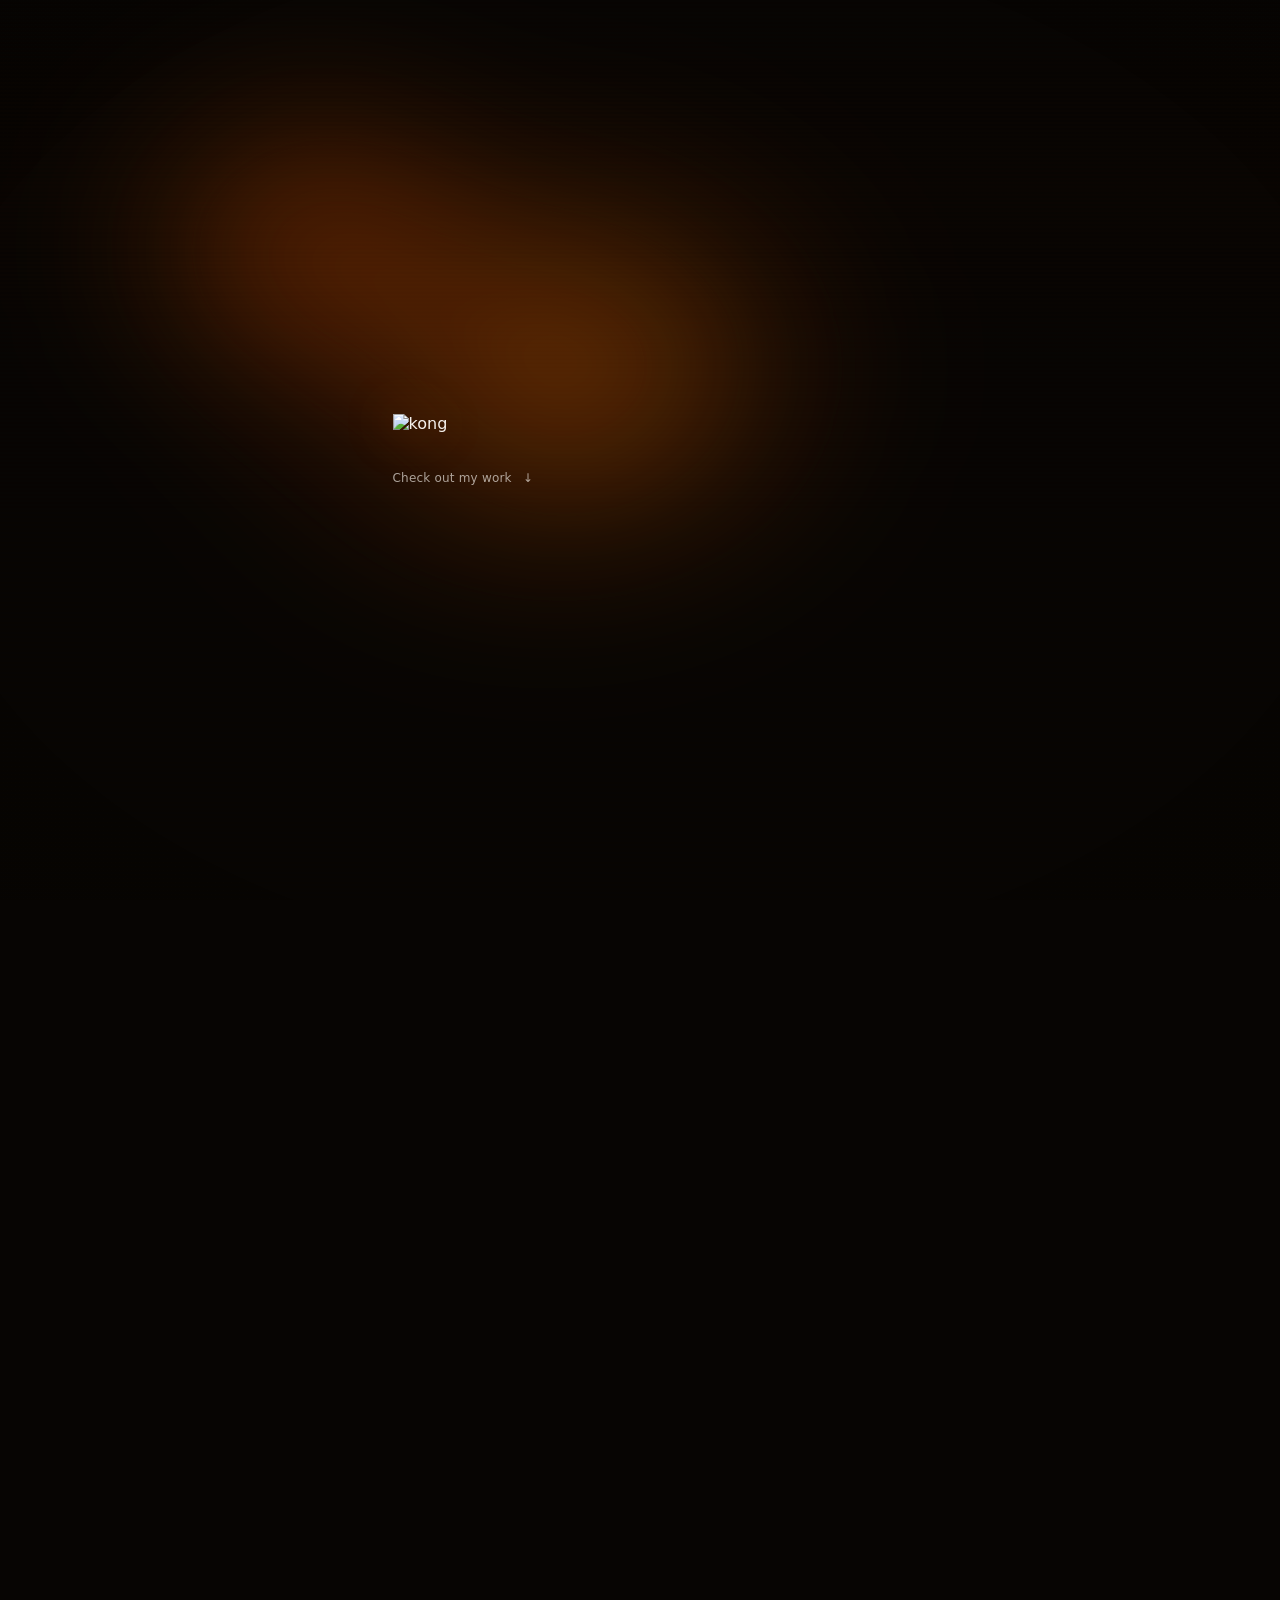
==== index.html @ d1a34872 "Update index.html" ====
<!DOCTYPE html>
<html lang="en">

<head>
    <meta charset="UTF-8">

    <meta
        name="viewport"
        content="width=device-width, initial-scale=1, viewport-fit=cover"
    >

    <meta
        name="theme-color"
        content="#070503"
    >

    <meta
        name="description"
        content="kong — creative work"
    >

    <title>kong</title>

    <link
        rel="icon"
        type="image/png"
        href="https://cdn.discordapp.com/avatars/1429216999585615922/fa9f017aaaa3e55722eac94970084251.png?size=4096"
    >

    <link
        rel="stylesheet"
        href="style.css"
    >
</head>

<body>

    <!-- BACKGROUND -->

    <canvas
        class="background-layer"
        id="backgroundCanvas"
    ></canvas>

    <div
        class="glow-layer"
    ></div>

    <canvas
        class="particles-layer"
        id="particlesCanvas"
    ></canvas>

    <div
        class="vignette-layer"
    ></div>

    <div
        class="scanline-layer"
    ></div>


    <!-- =====================================================
         LANDING PAGE
         ===================================================== -->

    <main
        id="landing"
        class="landing-page"
    >

        <div class="landing-content">

            <div class="logo-float">

                <div class="logo-interactive">

                    <img
                        id="mainLogo"
                        src="https://cdn.discordapp.com/avatars/1429216999585615922/fa9f017aaaa3e55722eac94970084251.png?size=4096"
                        alt="kong"
                        draggable="false"
                    >

                </div>

            </div>


            <button
                class="work-button"
                id="workButton"
                type="button"
            >

                <span>
                    Check out my work
                </span>

                <span class="arrow">
                    ↓
                </span>

            </button>

        </div>

    </main>


    <!-- =====================================================
         WORK PAGE
         ===================================================== -->

    <section
        id="work"
        class="work-page"
        aria-hidden="true"
    >

        <!-- HEADER -->

        <header class="work-header">

            <button
                class="back-button"
                id="backButton"
                type="button"
            >

                <span class="back-arrow">
                    ←
                </span>

                <span>
                    back
                </span>

            </button>


            <div class="work-brand">
                kong
            </div>

        </header>


        <!-- INTRO -->

        <section class="work-intro">

            <div class="intro-small">
                SELECTED WORK
            </div>

            <h1>
                stuff i've made.
            </h1>

            <p>
                Video, sound, photography, graphics,
                and whatever else I feel like making.
            </p>

        </section>


        <!-- CATEGORY NAVIGATION -->

        <nav
            class="category-tabs"
            aria-label="Portfolio categories"
        >

            <button
                class="category-tab active"
                data-category="video"
                type="button"
            >

                <span class="tab-number">
                    01
                </span>

                Video Editing

            </button>


            <button
                class="category-tab"
                data-category="sound-design"
                type="button"
            >

                <span class="tab-number">
                    02
                </span>

                Sound Design

            </button>


            <button
                class="category-tab"
                data-category="photography"
                type="button"
            >

                <span class="tab-number">
                    03
                </span>

                Photography

            </button>


            <button
                class="category-tab"
                data-category="graphic-design"
                type="button"
            >

                <span class="tab-number">
                    04
                </span>

                Graphic Design

            </button>

        </nav>


        <!-- CATEGORY HEADER -->

        <div class="category-heading">

            <div
                class="category-number"
                id="categoryNumber"
            >
                01
            </div>

            <div>

                <div
                    class="category-label"
                    id="categoryLabel"
                >
                    VIDEO EDITING
                </div>

                <h2
                    id="categoryTitle"
                >
                    Video Editing
                </h2>

            </div>

        </div>


        <!-- PROJECTS -->

        <div
            id="projects"
            class="projects"
        >

            <div class="projects-loading">
                loading...
            </div>

        </div>


        <!-- FOOTER -->

        <footer class="work-footer">

            <div>
                kong
            </div>

            <div>
                creative work
            </div>

        </footer>

    </section>


    <!-- SUPABASE -->

    <script
        src="https://cdn.jsdelivr.net/npm/@supabase/supabase-js@2"
    ></script>

    <script
        src="script.js"
    ></script>

</body>

</html>
---- style.css ----
/* =========================================================
   kong
   Orange Edition
   ========================================================= */


/* =========================================================
   VARIABLES
   ========================================================= */

:root {

    --background:
        #070503;

    --background-soft:
        #0c0805;

    --white:
        #f5f1ec;

    --gray:
        #918a84;

    --gray-dark:
        #2d2520;

    --orange:
        #ff6500;

    --orange-bright:
        #ff8a24;

    --orange-light:
        #ffad55;

    --orange-rgb:
        255, 101, 0;

    --font-display:
        "Futura Extra Bold",
        Futura,
        "Century Gothic",
        Arial,
        sans-serif;

    --font-body:
        system-ui,
        -apple-system,
        BlinkMacSystemFont,
        "Segoe UI",
        sans-serif;

}


/* =========================================================
   RESET
   ========================================================= */

* {

    margin:
        0;

    padding:
        0;

    box-sizing:
        border-box;

}


html {

    width:
        100%;

    min-height:
        100%;

    background:
        var(--background);

    scroll-behavior:
        smooth;

}


body {

    width:
        100%;

    min-height:
        100%;

    background:
        var(--background);

    color:
        var(--white);

    font-family:
        var(--font-body);

    overflow-x:
        hidden;

}


/* =========================================================
   BACKGROUND LAYERS
   ========================================================= */

.background-layer,
.glow-layer,
.particles-layer,
.vignette-layer,
.scanline-layer {

    position:
        fixed;

    inset:
        0;

    width:
        100%;

    height:
        100%;

}


.background-layer {

    z-index:
        1;

}


.glow-layer {

    z-index:
        2;

    pointer-events:
        none;

    filter:
        blur(70px)
        saturate(140%);

    opacity:
        0.9;

    background:

        radial-gradient(
            closest-side at 38% 42%,
            rgba(
                255,
                101,
                0,
                0.42
            ),
            transparent 70%
        ),

        radial-gradient(
            closest-side at 64% 58%,
            rgba(
                255,
                138,
                36,
                0.34
            ),
            transparent 70%
        ),

        radial-gradient(
            closest-side at 52% 50%,
            rgba(
                255,
                82,
                0,
                0.22
            ),
            transparent 72%
        );

    background-repeat:
        no-repeat;

    background-size:
        65% 65%,
        70% 70%,
        82% 82%;

    mix-blend-mode:
        screen;

    animation:
        glow-drift
        28s
        ease-in-out
        infinite;

}


.particles-layer {

    z-index:
        3;

    pointer-events:
        none;

}


.vignette-layer {

    z-index:
        4;

    pointer-events:
        none;

    background:

        radial-gradient(
            ellipse 140% 140% at 50% 50%,
            rgba(
                7,
                5,
                3,
                0
            ) 0%,

            rgba(
                7,
                5,
                3,
                0
            ) 40%,

            rgba(
                7,
                5,
                3,
                0.04
            ) 52%,

            rgba(
                7,
                5,
                3,
                0.10
            ) 65%,

            rgba(
                7,
                5,
                3,
                0.22
            ) 78%,

            rgba(
                7,
                5,
                3,
                0.55
            ) 100%
        );

}


.scanline-layer {

    z-index:
        5;

    pointer-events:
        none;

    opacity:
        0.28;

    background-image:

        repeating-linear-gradient(
            to bottom,

            rgba(
                0,
                0,
                0,
                0
            ) 0px,

            rgba(
                0,
                0,
                0,
                0
            ) 2px,

            rgba(
                255,
                101,
                0,
                0.045
            ) 3px,

            rgba(
                0,
                0,
                0,
                0.07
            ) 4px
        );

    background-size:
        100% 4px;

    animation:
        scan-scroll
        16s
        linear
        infinite;

}


.scanline-layer::after {

    content:
        "";

    position:
        absolute;

    left:
        0;

    right:
        0;

    top:
        0;

    height:
        42%;

    background:

        linear-gradient(
            to bottom,
            transparent,
            rgba(
                255,
                101,
                0,
                0.045
            ),
            transparent
        );

    mix-blend-mode:
        screen;

    animation:
        crt-band
        11s
        linear
        infinite;

}


/* =========================================================
   BACKGROUND ANIMATIONS
   ========================================================= */

@keyframes glow-drift {

    0%,
    100% {

        background-position:
            28% 38%,
            70% 60%,
            50% 50%;

        transform:
            scale(1);

    }

    33% {

        background-position:
            42% 30%,
            56% 70%,
            60% 44%;

        transform:
            scale(1.06);

    }

    66% {

        background-position:
            34% 50%,
            64% 48%,
            44% 58%;

        transform:
            scale(1.03);

    }

}


@keyframes scan-scroll {

    from {

        background-position:
            0 0;

    }

    to {

        background-position:
            0 200px;

    }

}


@keyframes crt-band {

    from {

        transform:
            translateY(-100%);

    }

    to {

        transform:
            translateY(340%);

    }

}


/* =========================================================
   LANDING
   ========================================================= */

.landing-page {

    position:
        relative;

    z-index:
        10;

    width:
        100%;

    height:
        100vh;

    min-height:
        600px;

    display:
        grid;

    place-items:
        center;

    padding:
        24px;

    perspective:
        1100px;

    transition:
        opacity
        0.8s
        ease,

        transform
        0.8s
        cubic-bezier(
            .22,
            1,
            .36,
            1
        );

}


.landing-page.leaving {

    opacity:
        0;

    transform:
        scale(1.04);

    pointer-events:
        none;

}


/* =========================================================
   LOGO
   ========================================================= */

.logo-wrapper {

    display:
        flex;

    flex-direction:
        column;

    align-items:
        center;

    justify-content:
        center;

}


.logo-float {

    animation:
        logo-bob
        6.5s
        ease-in-out
        infinite,

        logo-drift
        9s
        ease-in-out
        infinite;

}


.logo-interactive {

    position:
        relative;

    cursor:
        pointer;

    transition:
        transform
        0.55s
        cubic-bezier(
            .22,
            1,
            .36,
            1
        );

}


#mainLogo {

    display:
        block;

    width:
        min(
            55vw,
            55vh
        );

    max-width:
        700px;

    height:
        auto;

    user-select:
        none;

    -webkit-user-drag:
        none;

    filter:
        drop-shadow(
            0 0 25px
            rgba(
                255,
                101,
                0,
                0.30
            )
        );

    animation:
        logo-glow
        4.5s
        ease-in-out
        infinite;

}


/* =========================================================
   LOGO HOVER
   ========================================================= */

.logo-interactive:hover {

    transform:
        scale(1.07);

}


.logo-interactive:hover #mainLogo {

    animation:
        none;

    filter:
        drop-shadow(
            0 0 45px
            rgba(
                255,
                101,
                0,
                0.65
            )
        );

}


/* =========================================================
   LOGO ANIMATIONS
   ========================================================= */

@keyframes logo-bob {

    0%,
    100% {

        transform:
            translateY(0);

    }

    50% {

        transform:
            translateY(
                -1.6vmin
            );

    }

}


@keyframes logo-drift {

    0%,
    100% {

        transform:
            translateX(0);

    }

    50% {

        transform:
            translateX(
                1.1vmin
            );

    }

}


@keyframes logo-glow {

    0%,
    100% {

        filter:
            drop-shadow(
                0 0 22px
                rgba(
                    255,
                    101,
                    0,
                    0.24
                )
            );

    }

    50% {

        filter:
            drop-shadow(
                0 0 42px
                rgba(
                    255,
                    101,
                    0,
                    0.52
                )
            );

    }

}


/* =========================================================
   WORK BUTTON
   ========================================================= */

.work-button {

    margin-top:
        38px;

    padding:
        0;

    border:
        0;

    background:
        transparent;

    color:
        var(--white);

    font-family:
        var(--font-body);

    font-size:
        12px;

    font-weight:
        500;

    letter-spacing:
        0.2px;

    cursor:
        pointer;

    opacity:
        0.65;

    transition:
        opacity
        0.25s
        ease,

        transform
        0.25s
        ease;

}


.work-button:hover {

    opacity:
        1;

    transform:
        translateY(
            2px
        );

}


.work-button .arrow {

    display:
        inline-block;

    margin-left:
        7px;

    transition:
        transform
        0.25s
        ease;

}


.work-button:hover .arrow {

    transform:
        translateY(
            3px
        );

}


/* =========================================================
   WORK PAGE
   ========================================================= */

.work-page {

    position:
        relative;

    z-index:
        20;

    width:
        100%;

    min-height:
        100vh;

    padding:
        35px 45px 60px;

    opacity:
        0;

    transform:
        translateY(
            35px
        );

    pointer-events:
        none;

    transition:
        opacity
        0.8s
        ease,

        transform
        0.8s
        cubic-bezier(
            .22,
            1,
            .36,
            1
        );

}


.work-page.visible {

    opacity:
        1;

    transform:
        translateY(0);

    pointer-events:
        auto;

}


/* =========================================================
   HEADER
   ========================================================= */

.work-header {

    display:
        flex;

    justify-content:
        space-between;

    align-items:
        center;

    margin-bottom:
        90px;

}


.work-brand {

    font-family:
        var(--font-display);

    font-size:
        23px;

    letter-spacing:
        -1px;

}


.back-button {

    border:
        0;

    background:
        transparent;

    color:
        var(--gray);

    font-family:
        var(--font-body);

    font-size:
        11px;

    cursor:
        pointer;

    transition:
        color
        0.2s
        ease;

}


.back-button span:first-child {

    margin-right:
        7px;

}


.back-button:hover {

    color:
        var(--white);

}


/* =========================================================
   CATEGORY TABS
   ========================================================= */

.category-tabs {

    display:
        flex;

    justify-content:
        center;

    align-items:
        center;

    flex-wrap:
        wrap;

    gap:
        9px;

    margin-bottom:
        85px;

}


.category-tab {

    padding:
        9px 16px;

    border:
        1px solid
        rgba(
            255,
            255,
            255,
            0.12
        );

    border-radius:
        999px;

    background:
        rgba(
            255,
            255,
            255,
            0.015
        );

    color:
        var(--gray);

    font-family:
        var(--font-body);

    font-size:
        11px;

    cursor:
        pointer;

    transition:
        color
        0.25s ease,

        border-color
        0.25s ease,

        background
        0.25s ease,

        transform
        0.25s ease;

}


.category-tab:hover {

    color:
        var(--white);

    border-color:
        rgba(
            255,
            255,
            255,
            0.3
        );

    transform:
        translateY(
            -2px
        );

}


.category-tab.active {

    color:
        var(--white);

    border-color:
        rgba(
            255,
            101,
            0,
            0.8
        );

    background:
        rgba(
            255,
            101,
            0,
            0.12
        );

    box-shadow:
        0 0 30px
        rgba(
            255,
            101,
            0,
            0.08
        );

}


/* =========================================================
   CATEGORY HEADING
   ========================================================= */

.category-heading {

    width:
        min(
            1200px,
            100%
        );

    margin:
        0 auto 55px;

    display:
        flex;

    align-items:
        flex-end;

    gap:
        20px;

}


.category-number {

    color:
        var(--orange-bright);

    font-family:
        var(--font-display);

    font-size:
        13px;

    line-height:
        1;

    padding-bottom:
        8px;

}


.category-heading h1 {

    margin:
        0;

    font-family:
        var(--font-display);

    font-size:
        clamp(
            48px,
            8vw,
            105px
        );

    line-height:
        0.8;

    letter-spacing:
        -5px;

    font-weight:
        800;

}


/* =========================================================
   PROJECTS
   ========================================================= */

.projects {

    width:
        min(
            1200px,
            100%
        );

    margin:
        0 auto;

    display:
        flex;

    flex-direction:
        column;

    gap:
        70px;

}


.project {

    position:
        relative;

    display:
        grid;

    grid-template-columns:
        minmax(
            0,
            1fr
        )
        240px;

    gap:
        30px;

    padding-bottom:
        70px;

    border-bottom:
        1px solid
        rgba(
            255,
            255,
            255,
            0.08
        );

    opacity:
        0;

    transform:
        translateY(
            25px
        );

    animation:
        project-in
        0.7s
        cubic-bezier(
            .22,
            1,
            .36,
            1
        )
        forwards;

}


@keyframes project-in {

    to {

        opacity:
            1;

        transform:
            translateY(0);

    }

}


/* =========================================================
   MEDIA
   ========================================================= */

.project-media {

    position:
        relative;

    width:
        100%;

    aspect-ratio:
        16 / 9;

    overflow:
        hidden;

    background:
        rgba(
            255,
            255,
            255,
            0.025
        );

    border:
        1px solid
        rgba(
            255,
            255,
            255,
            0.08
        );

    box-shadow:
        0 0 0
        rgba(
            255,
            101,
            0,
            0
        );

    transition:
        box-shadow
        0.5s
        ease,

        border-color
        0.5s
        ease;

}


.project:hover .project-media {

    border-color:
        rgba(
            255,
            101,
            0,
            0.35
        );

    box-shadow:
        0 0 45px
        rgba(
            255,
            101,
            0,
            0.12
        );

}


.project-media img,
.project-media video {

    width:
        100%;

    height:
        100%;

    display:
        block;

    object-fit:
        cover;

    transition:
        transform
        0.7s
        cubic-bezier(
            .22,
            1,
            .36,
            1
        );

}


.project:hover
.project-media img {

    transform:
        scale(1.035);

}


/* =========================================================
   PLACEHOLDER
   ========================================================= */

.project-placeholder {

    width:
        100%;

    height:
        100%;

    min-height:
        300px;

    display:
        grid;

    place-items:
        center;

    color:
        var(--orange-bright);

    font-family:
        var(--font-display);

    font-size:
        55px;

    opacity:
        0.2;

}


/* =========================================================
   DETAILS
   ========================================================= */

.project-details {

    display:
        flex;

    flex-direction:
        column;

    justify-content:
        flex-start;

    padding-top:
        3px;

}


.project-title {

    font-family:
        var(--font-display);

    font-size:
        30px;

    line-height:
        0.9;

    letter-spacing:
        -1.5px;

    margin-bottom:
        18px;

}


.project-description {

    color:
        var(--gray);

    font-size:
        12px;

    line-height:
        1.7;

    margin-bottom:
        25px;

}


.project-type {

    color:
        var(--orange-bright);

    font-size:
        9px;

    text-transform:
        uppercase;

    letter-spacing:
        1.5px;

    margin-bottom:
        12px;

}


.project-link {

    align-self:
        flex-start;

    color:
        var(--white);

    text-decoration:
        none;

    font-size:
        10px;

    opacity:
        0.65;

    transition:
        opacity
        0.2s
        ease;

}


.project-link:hover {

    opacity:
        1;

}


/* =========================================================
   AUDIO
   ========================================================= */

.audio-project {

    display:
        flex;

    flex-direction:
        column;

    justify-content:
        center;

    height:
        100%;

    min-height:
        260px;

    padding:
        40px;

    background:

        radial-gradient(
            circle at 50% 50%,
            rgba(
                255,
                101,
                0,
                0.13
            ),
            transparent 65%
        );

}


.audio-project audio {

    width:
        100%;

}


/* =========================================================
   EMPTY / LOADING
   ========================================================= */

.projects-loading,
.projects-empty {

    min-height:
        350px;

    display:
        grid;

    place-items:
        center;

    color:
        var(--gray);

    font-size:
        11px;

}


.projects-error {

    padding:
        35px;

    border:
        1px solid
        rgba(
            255,
            255,
            255,
            0.08
        );

    color:
        var(--gray);

    font-size:
        12px;

}


.projects-error strong {

    display:
        block;

    margin-bottom:
        8px;

    color:
        var(--orange-bright);

}


/* =========================================================
   FOOTER
   ========================================================= */

.work-footer {

    width:
        min(
            1200px,
            100%
        );

    margin:
        100px auto 0;

    padding-top:
        25px;

    border-top:
        1px solid
        rgba(
            255,
            255,
            255,
            0.08
        );

    display:
        flex;

    justify-content:
        space-between;

    color:
        var(--gray);

    font-size:
        9px;

}


.work-footer span:first-child {

    color:
        var(--white);

    font-family:
        var(--font-display);

}


/* =========================================================
   MOBILE
   ========================================================= */

@media (
    max-width: 800px
) {

    .landing-page {

        min-height:
            100svh;

    }


    #mainLogo {

        width:
            min(
                78vw,
                78vh
            );

    }


    .work-button {

        margin-top:
            28px;

    }


    .work-page {

        padding:
            25px 20px 45px;

    }


    .work-header {

        margin-bottom:
            60px;

    }


    .category-tabs {

        justify-content:
            flex-start;

        margin-bottom:
            65px;

    }


    .category-tab {

        font-size:
            10px;

        padding:
            8px 12px;

    }


    .category-heading {

        gap:
            12px;

        margin-bottom:
            40px;

    }


    .category-heading h1 {

        font-size:
            clamp(
                40px,
                12vw,
                70px
            );

        letter-spacing:
            -3px;

    }


    .project {

        display:
            flex;

        flex-direction:
            column;

        gap:
            22px;

        padding-bottom:
            45px;

    }


    .project-details {

        padding:
            0;

    }


    .project-title {

        font-size:
            25px;

    }


    .project-media {

        aspect-ratio:
            16 / 10;

    }


    .work-footer {

        margin-top:
            70px;

    }

}


/* =========================================================
   REDUCED MOTION
   ========================================================= */

@media (
    prefers-reduced-motion: reduce
) {

    *,
    *::before,
    *::after {

        animation:
            none !important;

        transition:
            none !important;

    }

}
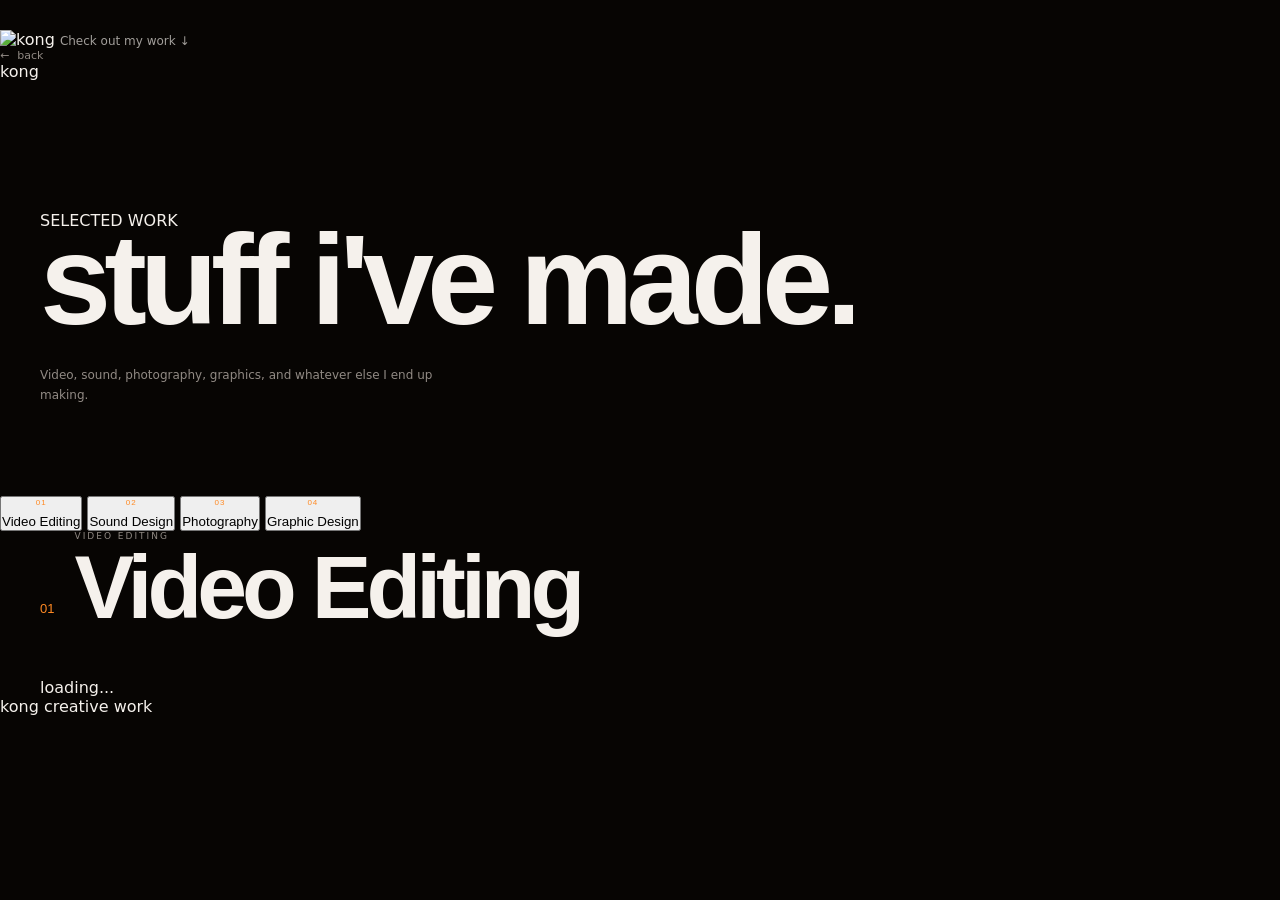
==== commit 06957e3e: "Update index.html" ====
--- a/index.html
+++ b/index.html
@@ -6,17 +6,17 @@
 
     <meta
         name="viewport"
-        content="width=device-width, initial-scale=1, viewport-fit=cover"
+        content="width=device-width, initial-scale=1.0"
     >
 
     <meta
         name="theme-color"
-        content="#070503"
+        content="#080604"
     >
 
     <meta
         name="description"
-        content="kong — creative work"
+        content="kong — creative portfolio"
     >
 
     <title>kong</title>
@@ -33,63 +33,43 @@
     >
 </head>
 
+
 <body>
 
-    <!-- BACKGROUND -->
-
-    <canvas
-        class="background-layer"
-        id="backgroundCanvas"
-    ></canvas>
-
-    <div
-        class="glow-layer"
-    ></div>
-
-    <canvas
-        class="particles-layer"
-        id="particlesCanvas"
-    ></canvas>
-
-    <div
-        class="vignette-layer"
-    ></div>
-
-    <div
-        class="scanline-layer"
-    ></div>
-
-
-    <!-- =====================================================
-         LANDING PAGE
-         ===================================================== -->
+    <!-- =========================================
+         BACKGROUND
+         ========================================= -->
+
+    <div class="background">
+
+        <div class="background-glow"></div>
+
+        <div class="background-noise"></div>
+
+    </div>
+
+
+    <!-- =========================================
+         HOME
+         ========================================= -->
 
     <main
-        id="landing"
-        class="landing-page"
-    >
-
-        <div class="landing-content">
-
-            <div class="logo-float">
-
-                <div class="logo-interactive">
-
-                    <img
-                        id="mainLogo"
-                        src="https://cdn.discordapp.com/avatars/1429216999585615922/fa9f017aaaa3e55722eac94970084251.png?size=4096"
-                        alt="kong"
-                        draggable="false"
-                    >
-
-                </div>
-
-            </div>
-
-
-            <button
+        id="home"
+        class="home"
+    >
+
+        <div class="home-content">
+
+            <img
+                class="logo"
+                src="https://cdn.discordapp.com/avatars/1429216999585615922/fa9f017aaaa3e55722eac94970084251.png?size=4096"
+                alt="kong"
+                draggable="false"
+            >
+
+            <button
+                id="workButton"
                 class="work-button"
-                id="workButton"
                 type="button"
             >
 
@@ -97,7 +77,7 @@
                     Check out my work
                 </span>
 
-                <span class="arrow">
+                <span class="work-arrow">
                     ↓
                 </span>
 
@@ -108,23 +88,22 @@
     </main>
 
 
-    <!-- =====================================================
-         WORK PAGE
-         ===================================================== -->
-
-    <section
+    <!-- =========================================
+         WORK AREA
+         ========================================= -->
+
+    <main
         id="work"
-        class="work-page"
-        aria-hidden="true"
-    >
-
-        <!-- HEADER -->
-
-        <header class="work-header">
-
-            <button
+        class="work"
+    >
+
+        <!-- TOP BAR -->
+
+        <header class="work-top">
+
+            <button
+                id="backButton"
                 class="back-button"
-                id="backButton"
                 type="button"
             >
 
@@ -139,7 +118,7 @@
             </button>
 
 
-            <div class="work-brand">
+            <div class="work-logo">
                 kong
             </div>
 
@@ -150,7 +129,7 @@
 
         <section class="work-intro">
 
-            <div class="intro-small">
+            <div class="eyebrow">
                 SELECTED WORK
             </div>
 
@@ -160,21 +139,21 @@
 
             <p>
                 Video, sound, photography, graphics,
-                and whatever else I feel like making.
+                and whatever else I end up making.
             </p>
 
         </section>
 
 
-        <!-- CATEGORY NAVIGATION -->
+        <!-- CATEGORY TABS -->
 
         <nav
-            class="category-tabs"
+            class="tabs"
             aria-label="Portfolio categories"
         >
 
             <button
-                class="category-tab active"
+                class="tab active"
                 data-category="video"
                 type="button"
             >
@@ -183,13 +162,15 @@
                     01
                 </span>
 
-                Video Editing
-
-            </button>
-
-
-            <button
-                class="category-tab"
+                <span class="tab-name">
+                    Video Editing
+                </span>
+
+            </button>
+
+
+            <button
+                class="tab"
                 data-category="sound-design"
                 type="button"
             >
@@ -198,13 +179,15 @@
                     02
                 </span>
 
-                Sound Design
-
-            </button>
-
-
-            <button
-                class="category-tab"
+                <span class="tab-name">
+                    Sound Design
+                </span>
+
+            </button>
+
+
+            <button
+                class="tab"
                 data-category="photography"
                 type="button"
             >
@@ -213,13 +196,15 @@
                     03
                 </span>
 
-                Photography
-
-            </button>
-
-
-            <button
-                class="category-tab"
+                <span class="tab-name">
+                    Photography
+                </span>
+
+            </button>
+
+
+            <button
+                class="tab"
                 data-category="graphic-design"
                 type="button"
             >
@@ -228,81 +213,88 @@
                     04
                 </span>
 
-                Graphic Design
+                <span class="tab-name">
+                    Graphic Design
+                </span>
 
             </button>
 
         </nav>
 
 
-        <!-- CATEGORY HEADER -->
-
-        <div class="category-heading">
+        <!-- CURRENT CATEGORY -->
+
+        <section class="category-section">
+
+            <div class="category-heading">
+
+                <div
+                    id="categoryNumber"
+                    class="category-number"
+                >
+                    01
+                </div>
+
+                <div class="category-heading-text">
+
+                    <div
+                        id="categoryLabel"
+                        class="category-label"
+                    >
+                        VIDEO EDITING
+                    </div>
+
+                    <h2 id="categoryTitle">
+                        Video Editing
+                    </h2>
+
+                </div>
+
+            </div>
+
+
+            <!-- PROJECTS -->
 
             <div
-                class="category-number"
-                id="categoryNumber"
-            >
-                01
+                id="projects"
+                class="projects"
+            >
+
+                <div class="loading">
+                    loading...
+                </div>
+
             </div>
 
-            <div>
-
-                <div
-                    class="category-label"
-                    id="categoryLabel"
-                >
-                    VIDEO EDITING
-                </div>
-
-                <h2
-                    id="categoryTitle"
-                >
-                    Video Editing
-                </h2>
-
-            </div>
-
-        </div>
-
-
-        <!-- PROJECTS -->
-
-        <div
-            id="projects"
-            class="projects"
-        >
-
-            <div class="projects-loading">
-                loading...
-            </div>
-
-        </div>
+        </section>
 
 
         <!-- FOOTER -->
 
-        <footer class="work-footer">
-
-            <div>
+        <footer class="footer">
+
+            <span>
                 kong
-            </div>
-
-            <div>
+            </span>
+
+            <span>
                 creative work
-            </div>
+            </span>
 
         </footer>
 
-    </section>
-
-
-    <!-- SUPABASE -->
+    </main>
+
+
+    <!-- =========================================
+         SUPABASE
+         ========================================= -->
 
     <script
         src="https://cdn.jsdelivr.net/npm/@supabase/supabase-js@2"
     ></script>
 
+
     <script
         src="script.js"
     ></script>
--- a/style.css
+++ b/style.css
@@ -1,11 +1,6 @@
 /* =========================================================
    kong
-   Orange Edition
-   ========================================================= */
-
-
-/* =========================================================
-   VARIABLES
+   Portfolio
    ========================================================= */
 
 :root {
@@ -14,13 +9,22 @@
         #070503;
 
     --background-soft:
-        #0c0805;
+        #0d0906;
+
+    --panel:
+        #100b08;
+
+    --panel-hover:
+        #15100c;
 
     --white:
         #f5f1ec;
 
     --gray:
         #918a84;
+
+    --gray-light:
+        #b5aea7;
 
     --gray-dark:
         #2d2520;
@@ -113,7 +117,7 @@
 
 
 /* =========================================================
-   BACKGROUND LAYERS
+   BACKGROUND
    ========================================================= */
 
 .background-layer,
@@ -195,9 +199,6 @@
             transparent 72%
         );
 
-    background-repeat:
-        no-repeat;
-
     background-size:
         65% 65%,
         70% 70%,
@@ -238,41 +239,8 @@
 
         radial-gradient(
             ellipse 140% 140% at 50% 50%,
-            rgba(
-                7,
-                5,
-                3,
-                0
-            ) 0%,
-
-            rgba(
-                7,
-                5,
-                3,
-                0
-            ) 40%,
-
-            rgba(
-                7,
-                5,
-                3,
-                0.04
-            ) 52%,
-
-            rgba(
-                7,
-                5,
-                3,
-                0.10
-            ) 65%,
-
-            rgba(
-                7,
-                5,
-                3,
-                0.22
-            ) 78%,
-
+            transparent 0%,
+            transparent 42%,
             rgba(
                 7,
                 5,
@@ -293,34 +261,20 @@
         none;
 
     opacity:
-        0.28;
+        0.25;
 
     background-image:
 
         repeating-linear-gradient(
             to bottom,
-
-            rgba(
-                0,
-                0,
-                0,
-                0
-            ) 0px,
-
-            rgba(
-                0,
-                0,
-                0,
-                0
-            ) 2px,
-
+            transparent 0px,
+            transparent 2px,
             rgba(
                 255,
                 101,
                 0,
                 0.045
             ) 3px,
-
             rgba(
                 0,
                 0,
@@ -329,9 +283,6 @@
             ) 4px
         );
 
-    background-size:
-        100% 4px;
-
     animation:
         scan-scroll
         16s
@@ -341,52 +292,6 @@
 }
 
 
-.scanline-layer::after {
-
-    content:
-        "";
-
-    position:
-        absolute;
-
-    left:
-        0;
-
-    right:
-        0;
-
-    top:
-        0;
-
-    height:
-        42%;
-
-    background:
-
-        linear-gradient(
-            to bottom,
-            transparent,
-            rgba(
-                255,
-                101,
-                0,
-                0.045
-            ),
-            transparent
-        );
-
-    mix-blend-mode:
-        screen;
-
-    animation:
-        crt-band
-        11s
-        linear
-        infinite;
-
-}
-
-
 /* =========================================================
    BACKGROUND ANIMATIONS
    ========================================================= */
@@ -406,7 +311,7 @@
 
     }
 
-    33% {
+    50% {
 
         background-position:
             42% 30%,
@@ -414,19 +319,7 @@
             60% 44%;
 
         transform:
-            scale(1.06);
-
-    }
-
-    66% {
-
-        background-position:
-            34% 50%,
-            64% 48%,
-            44% 58%;
-
-        transform:
-            scale(1.03);
+            scale(1.05);
 
     }
 
@@ -452,25 +345,6 @@
 }
 
 
-@keyframes crt-band {
-
-    from {
-
-        transform:
-            translateY(-100%);
-
-    }
-
-    to {
-
-        transform:
-            translateY(340%);
-
-    }
-
-}
-
-
 /* =========================================================
    LANDING
    ========================================================= */
@@ -500,9 +374,6 @@
 
     padding:
         24px;
-
-    perspective:
-        1100px;
 
     transition:
         opacity
@@ -535,11 +406,7 @@
 }
 
 
-/* =========================================================
-   LOGO
-   ========================================================= */
-
-.logo-wrapper {
+.landing-content {
 
     display:
         flex;
@@ -550,11 +417,12 @@
     align-items:
         center;
 
-    justify-content:
-        center;
-
-}
-
+}
+
+
+/* =========================================================
+   LOGO
+   ========================================================= */
 
 .logo-float {
 
@@ -562,20 +430,12 @@
         logo-bob
         6.5s
         ease-in-out
-        infinite,
-
-        logo-drift
-        9s
-        ease-in-out
         infinite;
 
 }
 
 
 .logo-interactive {
-
-    position:
-        relative;
 
     cursor:
         pointer;
@@ -600,12 +460,12 @@
 
     width:
         min(
-            55vw,
-            55vh
+            38vw,
+            38vh
         );
 
     max-width:
-        700px;
+        480px;
 
     height:
         auto;
@@ -636,40 +496,13 @@
 }
 
 
-/* =========================================================
-   LOGO HOVER
-   ========================================================= */
-
 .logo-interactive:hover {
 
     transform:
-        scale(1.07);
-
-}
-
-
-.logo-interactive:hover #mainLogo {
-
-    animation:
-        none;
-
-    filter:
-        drop-shadow(
-            0 0 45px
-            rgba(
-                255,
-                101,
-                0,
-                0.65
-            )
-        );
-
-}
-
-
-/* =========================================================
-   LOGO ANIMATIONS
-   ========================================================= */
+        scale(1.06);
+
+}
+
 
 @keyframes logo-bob {
 
@@ -685,29 +518,7 @@
 
         transform:
             translateY(
-                -1.6vmin
-            );
-
-    }
-
-}
-
-
-@keyframes logo-drift {
-
-    0%,
-    100% {
-
-        transform:
-            translateX(0);
-
-    }
-
-    50% {
-
-        transform:
-            translateX(
-                1.1vmin
+                -12px
             );
 
     }
@@ -758,7 +569,7 @@
 .work-button {
 
     margin-top:
-        38px;
+        34px;
 
     padding:
         0;
@@ -778,12 +589,6 @@
     font-size:
         12px;
 
-    font-weight:
-        500;
-
-    letter-spacing:
-        0.2px;
-
     cursor:
         pointer;
 
@@ -792,12 +597,10 @@
 
     transition:
         opacity
-        0.25s
-        ease,
+        0.25s ease,
 
         transform
-        0.25s
-        ease;
+        0.25s ease;
 
 }
 
@@ -825,8 +628,7 @@
 
     transition:
         transform
-        0.25s
-        ease;
+        0.25s ease;
 
 }
 
@@ -835,7 +637,7 @@
 
     transform:
         translateY(
-            3px
+            4px
         );
 
 }
@@ -860,7 +662,7 @@
         100vh;
 
     padding:
-        35px 45px 60px;
+        30px 50px 60px;
 
     opacity:
         0;
@@ -875,8 +677,7 @@
 
     transition:
         opacity
-        0.8s
-        ease,
+        0.8s ease,
 
         transform
         0.8s
@@ -919,8 +720,11 @@
     align-items:
         center;
 
-    margin-bottom:
-        90px;
+    max-width:
+        1400px;
+
+    margin:
+        0 auto;
 
 }
 
@@ -931,7 +735,7 @@
         var(--font-display);
 
     font-size:
-        23px;
+        24px;
 
     letter-spacing:
         -1px;
@@ -941,6 +745,12 @@
 
 .back-button {
 
+    display:
+        flex;
+
+    align-items:
+        center;
+
     border:
         0;
 
@@ -961,167 +771,46 @@
 
     transition:
         color
-        0.2s
-        ease;
-
-}
-
-
-.back-button span:first-child {
+        0.25s ease;
+
+}
+
+
+.back-arrow {
 
     margin-right:
-        7px;
-
-}
-
-
-.back-button:hover {
-
-    color:
-        var(--white);
-
-}
-
-
-/* =========================================================
-   CATEGORY TABS
-   ========================================================= */
-
-.category-tabs {
-
-    display:
-        flex;
-
-    justify-content:
-        center;
-
-    align-items:
-        center;
-
-    flex-wrap:
-        wrap;
-
-    gap:
-        9px;
-
-    margin-bottom:
-        85px;
-
-}
-
-
-.category-tab {
-
-    padding:
-        9px 16px;
-
-    border:
-        1px solid
-        rgba(
-            255,
-            255,
-            255,
-            0.12
-        );
-
-    border-radius:
-        999px;
-
-    background:
-        rgba(
-            255,
-            255,
-            255,
-            0.015
-        );
-
-    color:
-        var(--gray);
-
-    font-family:
-        var(--font-body);
-
-    font-size:
-        11px;
-
-    cursor:
-        pointer;
+        8px;
 
     transition:
-        color
-        0.25s ease,
-
-        border-color
-        0.25s ease,
-
-        background
-        0.25s ease,
-
         transform
         0.25s ease;
 
 }
 
 
-.category-tab:hover {
+.back-button:hover {
 
     color:
         var(--white);
 
-    border-color:
-        rgba(
-            255,
-            255,
-            255,
-            0.3
-        );
+}
+
+
+.back-button:hover .back-arrow {
 
     transform:
-        translateY(
-            -2px
-        );
-
-}
-
-
-.category-tab.active {
-
-    color:
-        var(--white);
-
-    border-color:
-        rgba(
-            255,
-            101,
-            0,
-            0.8
-        );
-
-    background:
-        rgba(
-            255,
-            101,
-            0,
-            0.12
-        );
-
-    box-shadow:
-        0 0 30px
-        rgba(
-            255,
-            101,
-            0,
-            0.08
-        );
-
-}
-
-
-/* =========================================================
-   CATEGORY HEADING
-   ========================================================= */
-
-.category-heading {
+        translateX(
+            -4px
+        );
+
+}
+
+
+/* =========================================================
+   INTRO
+   ========================================================= */
+
+.work-intro {
 
     width:
         min(
@@ -1130,72 +819,77 @@
         );
 
     margin:
-        0 auto 55px;
-
-    display:
-        flex;
-
-    align-items:
-        flex-end;
-
-    gap:
+        130px auto 90px;
+
+}
+
+
+.intro-small {
+
+    color:
+        var(--orange-bright);
+
+    font-size:
+        9px;
+
+    letter-spacing:
+        2px;
+
+    margin-bottom:
         20px;
 
 }
 
 
-.category-number {
-
-    color:
-        var(--orange-bright);
+.work-intro h1 {
 
     font-family:
         var(--font-display);
 
     font-size:
-        13px;
+        clamp(
+            60px,
+            10vw,
+            150px
+        );
 
     line-height:
-        1;
-
-    padding-bottom:
-        8px;
-
-}
-
-
-.category-heading h1 {
-
-    margin:
-        0;
-
-    font-family:
-        var(--font-display);
-
-    font-size:
-        clamp(
-            48px,
-            8vw,
-            105px
-        );
+        0.78;
+
+    letter-spacing:
+        -7px;
+
+    max-width:
+        900px;
+
+}
+
+
+.work-intro p {
+
+    max-width:
+        430px;
+
+    margin-top:
+        35px;
+
+    color:
+        var(--gray);
+
+    font-size:
+        12px;
 
     line-height:
-        0.8;
-
-    letter-spacing:
-        -5px;
-
-    font-weight:
-        800;
-
-}
-
-
-/* =========================================================
-   PROJECTS
-   ========================================================= */
-
-.projects {
+        1.7;
+
+}
+
+
+/* =========================================================
+   CATEGORY TABS
+   ========================================================= */
+
+.category-tabs {
 
     width:
         min(
@@ -1204,40 +898,25 @@
         );
 
     margin:
-        0 auto;
-
-    display:
-        flex;
-
-    flex-direction:
-        column;
-
-    gap:
-        70px;
-
-}
-
-
-.project {
-
-    position:
-        relative;
+        0 auto 100px;
 
     display:
         grid;
 
     grid-template-columns:
-        minmax(
-            0,
+        repeat(
+            4,
             1fr
-        )
-        240px;
-
-    gap:
-        30px;
-
-    padding-bottom:
-        70px;
+        );
+
+    border-top:
+        1px solid
+        rgba(
+            255,
+            255,
+            255,
+            0.12
+        );
 
     border-bottom:
         1px solid
@@ -1245,15 +924,306 @@
             255,
             255,
             255,
-            0.08
-        );
+            0.12
+        );
+
+}
+
+
+.category-tab {
+
+    position:
+        relative;
+
+    min-height:
+        72px;
+
+    padding:
+        15px 18px;
+
+    border:
+        0;
+
+    border-right:
+        1px solid
+        rgba(
+            255,
+            255,
+            255,
+            0.10
+        );
+
+    background:
+        transparent;
+
+    color:
+        var(--gray);
+
+    text-align:
+        left;
+
+    font-family:
+        var(--font-body);
+
+    font-size:
+        11px;
+
+    cursor:
+        pointer;
+
+    transition:
+        color
+        0.25s ease,
+
+        background
+        0.25s ease;
+
+}
+
+
+.category-tab:last-child {
+
+    border-right:
+        0;
+
+}
+
+
+.category-tab::after {
+
+    content:
+        "";
+
+    position:
+        absolute;
+
+    left:
+        0;
+
+    right:
+        0;
+
+    bottom:
+        0;
+
+    height:
+        2px;
+
+    background:
+        var(--orange);
+
+    transform:
+        scaleX(0);
+
+    transform-origin:
+        left;
+
+    transition:
+        transform
+        0.35s
+        cubic-bezier(
+            .22,
+            1,
+            .36,
+            1
+        );
+
+}
+
+
+.category-tab:hover {
+
+    color:
+        var(--white);
+
+    background:
+        rgba(
+            255,
+            101,
+            0,
+            0.035
+        );
+
+}
+
+
+.category-tab.active {
+
+    color:
+        var(--white);
+
+    background:
+        rgba(
+            255,
+            101,
+            0,
+            0.07
+        );
+
+}
+
+
+.category-tab.active::after {
+
+    transform:
+        scaleX(1);
+
+}
+
+
+.tab-number {
+
+    display:
+        block;
+
+    margin-bottom:
+        7px;
+
+    color:
+        var(--orange-bright);
+
+    font-size:
+        8px;
+
+    letter-spacing:
+        1px;
+
+}
+
+
+/* =========================================================
+   CATEGORY HEADING
+   ========================================================= */
+
+.category-heading {
+
+    width:
+        min(
+            1200px,
+            100%
+        );
+
+    margin:
+        0 auto 55px;
+
+    display:
+        flex;
+
+    align-items:
+        flex-end;
+
+    gap:
+        20px;
+
+}
+
+
+.category-number {
+
+    color:
+        var(--orange-bright);
+
+    font-family:
+        var(--font-display);
+
+    font-size:
+        13px;
+
+    line-height:
+        1;
+
+    padding-bottom:
+        8px;
+
+}
+
+
+.category-label {
+
+    color:
+        var(--gray);
+
+    font-size:
+        9px;
+
+    letter-spacing:
+        2px;
+
+    margin-bottom:
+        11px;
+
+}
+
+
+.category-heading h2 {
+
+    font-family:
+        var(--font-display);
+
+    font-size:
+        clamp(
+            45px,
+            7vw,
+            95px
+        );
+
+    line-height:
+        0.8;
+
+    letter-spacing:
+        -5px;
+
+}
+
+
+/* =========================================================
+   PROJECT GRID
+   ========================================================= */
+
+.projects {
+
+    width:
+        min(
+            1200px,
+            100%
+        );
+
+    margin:
+        0 auto;
+
+    display:
+        grid;
+
+    grid-template-columns:
+        repeat(
+            2,
+            minmax(
+                0,
+                1fr
+            )
+        );
+
+    gap:
+        70px 28px;
+
+}
+
+
+/* =========================================================
+   PROJECT
+   ========================================================= */
+
+.project {
+
+    min-width:
+        0;
 
     opacity:
         0;
 
     transform:
         translateY(
-            25px
+            30px
         );
 
     animation:
@@ -1286,7 +1256,7 @@
 
 
 /* =========================================================
-   MEDIA
+   PROJECT MEDIA
    ========================================================= */
 
 .project-media {
@@ -1298,18 +1268,13 @@
         100%;
 
     aspect-ratio:
-        16 / 9;
+        16 / 10;
 
     overflow:
         hidden;
 
     background:
-        rgba(
-            255,
-            255,
-            255,
-            0.025
-        );
+        var(--panel);
 
     border:
         1px solid
@@ -1320,39 +1285,42 @@
             0.08
         );
 
-    box-shadow:
-        0 0 0
+    transition:
+        border-color
+        0.45s ease,
+
+        transform
+        0.45s
+        cubic-bezier(
+            .22,
+            1,
+            .36,
+            1
+        ),
+
+        box-shadow
+        0.45s ease;
+
+}
+
+
+.project:hover .project-media {
+
+    border-color:
         rgba(
             255,
             101,
             0,
-            0
-        );
-
-    transition:
-        box-shadow
-        0.5s
-        ease,
-
-        border-color
-        0.5s
-        ease;
-
-}
-
-
-.project:hover .project-media {
-
-    border-color:
-        rgba(
-            255,
-            101,
-            0,
-            0.35
+            0.45
+        );
+
+    transform:
+        translateY(
+            -6px
         );
 
     box-shadow:
-        0 0 45px
+        0 18px 60px
         rgba(
             255,
             101,
@@ -1366,14 +1334,14 @@
 .project-media img,
 .project-media video {
 
+    display:
+        block;
+
     width:
         100%;
 
     height:
         100%;
-
-    display:
-        block;
 
     object-fit:
         cover;
@@ -1395,7 +1363,96 @@
 .project-media img {
 
     transform:
-        scale(1.035);
+        scale(
+            1.04
+        );
+
+}
+
+
+/* =========================================================
+   PROJECT OVERLAY
+   ========================================================= */
+
+.project-overlay {
+
+    position:
+        absolute;
+
+    inset:
+        0;
+
+    display:
+        flex;
+
+    align-items:
+        flex-end;
+
+    padding:
+        20px;
+
+    background:
+        linear-gradient(
+            to top,
+            rgba(
+                0,
+                0,
+                0,
+                0.65
+            ),
+            transparent 55%
+        );
+
+    opacity:
+        0;
+
+    transition:
+        opacity
+        0.35s
+        ease;
+
+}
+
+
+.project:hover
+.project-overlay {
+
+    opacity:
+        1;
+
+}
+
+
+.project-overlay span {
+
+    padding:
+        8px 12px;
+
+    border:
+        1px solid
+        rgba(
+            255,
+            255,
+            255,
+            0.25
+        );
+
+    background:
+        rgba(
+            0,
+            0,
+            0,
+            0.4
+        );
+
+    backdrop-filter:
+        blur(10px);
+
+    color:
+        var(--white);
+
+    font-size:
+        9px;
 
 }
 
@@ -1412,9 +1469,6 @@
     height:
         100%;
 
-    min-height:
-        300px;
-
     display:
         grid;
 
@@ -1422,159 +1476,18 @@
         center;
 
     color:
-        var(--orange-bright);
+        var(--orange);
 
     font-family:
         var(--font-display);
 
     font-size:
-        55px;
-
-    opacity:
-        0.2;
-
-}
-
-
-/* =========================================================
-   DETAILS
-   ========================================================= */
-
-.project-details {
-
-    display:
-        flex;
-
-    flex-direction:
-        column;
-
-    justify-content:
-        flex-start;
-
-    padding-top:
-        3px;
-
-}
-
-
-.project-title {
-
-    font-family:
-        var(--font-display);
-
-    font-size:
-        30px;
-
-    line-height:
-        0.9;
-
-    letter-spacing:
-        -1.5px;
-
-    margin-bottom:
-        18px;
-
-}
-
-
-.project-description {
-
-    color:
-        var(--gray);
-
-    font-size:
-        12px;
-
-    line-height:
-        1.7;
-
-    margin-bottom:
-        25px;
-
-}
-
-
-.project-type {
-
-    color:
-        var(--orange-bright);
-
-    font-size:
-        9px;
-
-    text-transform:
-        uppercase;
-
-    letter-spacing:
-        1.5px;
-
-    margin-bottom:
-        12px;
-
-}
-
-
-.project-link {
-
-    align-self:
-        flex-start;
-
-    color:
-        var(--white);
-
-    text-decoration:
-        none;
-
-    font-size:
-        10px;
-
-    opacity:
-        0.65;
-
-    transition:
-        opacity
-        0.2s
-        ease;
-
-}
-
-
-.project-link:hover {
-
-    opacity:
-        1;
-
-}
-
-
-/* =========================================================
-   AUDIO
-   ========================================================= */
-
-.audio-project {
-
-    display:
-        flex;
-
-    flex-direction:
-        column;
-
-    justify-content:
-        center;
-
-    height:
-        100%;
-
-    min-height:
-        260px;
-
-    padding:
-        40px;
+        70px;
 
     background:
 
         radial-gradient(
-            circle at 50% 50%,
+            circle at center,
             rgba(
                 255,
                 101,
@@ -1584,26 +1497,199 @@
             transparent 65%
         );
 
-}
-
-
-.audio-project audio {
+    opacity:
+        0.35;
+
+}
+
+
+/* =========================================================
+   PROJECT DETAILS
+   ========================================================= */
+
+.project-details {
+
+    padding:
+        18px 2px 0;
+
+}
+
+
+.project-type {
+
+    color:
+        var(--orange-bright);
+
+    font-size:
+        8px;
+
+    letter-spacing:
+        1.7px;
+
+    margin-bottom:
+        9px;
+
+}
+
+
+.project-title {
+
+    font-family:
+        var(--font-display);
+
+    font-size:
+        27px;
+
+    line-height:
+        0.9;
+
+    letter-spacing:
+        -1.2px;
+
+}
+
+
+.project-description {
+
+    max-width:
+        480px;
+
+    margin-top:
+        12px;
+
+    color:
+        var(--gray);
+
+    font-size:
+        11px;
+
+    line-height:
+        1.65;
+
+}
+
+
+.project-link {
+
+    display:
+        inline-block;
+
+    margin-top:
+        15px;
+
+    color:
+        var(--white);
+
+    text-decoration:
+        none;
+
+    font-size:
+        10px;
+
+    opacity:
+        0.6;
+
+    transition:
+        opacity
+        0.2s ease;
+
+}
+
+
+.project-link:hover {
+
+    opacity:
+        1;
+
+}
+
+
+/* =========================================================
+   AUDIO
+   ========================================================= */
+
+.audio-project {
 
     width:
         100%;
 
-}
-
-
-/* =========================================================
-   EMPTY / LOADING
+    height:
+        100%;
+
+    display:
+        flex;
+
+    flex-direction:
+        column;
+
+    justify-content:
+        center;
+
+    padding:
+        35px;
+
+    background:
+
+        radial-gradient(
+            circle at center,
+            rgba(
+                255,
+                101,
+                0,
+                0.16
+            ),
+            transparent 65%
+        );
+
+}
+
+
+.audio-project::before {
+
+    content:
+        "♪";
+
+    margin-bottom:
+        30px;
+
+    color:
+        var(--orange);
+
+    font-family:
+        var(--font-display);
+
+    font-size:
+        70px;
+
+    line-height:
+        0.7;
+
+    opacity:
+        0.5;
+
+}
+
+
+.audio-project audio {
+
+    width:
+        100%;
+
+}
+
+
+/* =========================================================
+   LOADING / EMPTY
    ========================================================= */
 
 .projects-loading,
 .projects-empty {
 
+    grid-column:
+        1 / -1;
+
     min-height:
-        350px;
+        300px;
 
     display:
         grid;
@@ -1621,6 +1707,9 @@
 
 
 .projects-error {
+
+    grid-column:
+        1 / -1;
 
     padding:
         35px;
@@ -1670,7 +1759,7 @@
         );
 
     margin:
-        100px auto 0;
+        120px auto 0;
 
     padding-top:
         25px;
@@ -1699,7 +1788,7 @@
 }
 
 
-.work-footer span:first-child {
+.work-footer div:first-child {
 
     color:
         var(--white);
@@ -1730,63 +1819,83 @@
 
         width:
             min(
-                78vw,
-                78vh
+                58vw,
+                58vh
             );
 
     }
 
 
-    .work-button {
-
-        margin-top:
-            28px;
-
-    }
-
-
     .work-page {
 
         padding:
-            25px 20px 45px;
-
-    }
-
-
-    .work-header {
+            24px 20px 45px;
+
+    }
+
+
+    .work-intro {
+
+        margin:
+            100px auto 70px;
+
+    }
+
+
+    .work-intro h1 {
+
+        font-size:
+            clamp(
+                52px,
+                15vw,
+                85px
+            );
+
+        letter-spacing:
+            -4px;
+
+    }
+
+
+    .category-tabs {
+
+        grid-template-columns:
+            repeat(
+                2,
+                1fr
+            );
 
         margin-bottom:
-            60px;
-
-    }
-
-
-    .category-tabs {
-
-        justify-content:
-            flex-start;
-
-        margin-bottom:
-            65px;
+            70px;
 
     }
 
 
     .category-tab {
 
-        font-size:
-            10px;
-
-        padding:
-            8px 12px;
+        border-bottom:
+            1px solid
+            rgba(
+                255,
+                255,
+                255,
+                0.08
+            );
+
+    }
+
+
+    .category-tab:nth-child(
+        2
+    ) {
+
+        border-right:
+            0;
 
     }
 
 
     .category-heading {
-
-        gap:
-            12px;
 
         margin-bottom:
             40px;
@@ -1794,7 +1903,7 @@
     }
 
 
-    .category-heading h1 {
+    .category-heading h2 {
 
         font-size:
             clamp(
@@ -1809,35 +1918,13 @@
     }
 
 
-    .project {
-
-        display:
-            flex;
-
-        flex-direction:
-            column;
+    .projects {
+
+        grid-template-columns:
+            1fr;
 
         gap:
-            22px;
-
-        padding-bottom:
-            45px;
-
-    }
-
-
-    .project-details {
-
-        padding:
-            0;
-
-    }
-
-
-    .project-title {
-
-        font-size:
-            25px;
+            50px;
 
     }
 
@@ -1853,7 +1940,7 @@
     .work-footer {
 
         margin-top:
-            70px;
+            80px;
 
     }
 
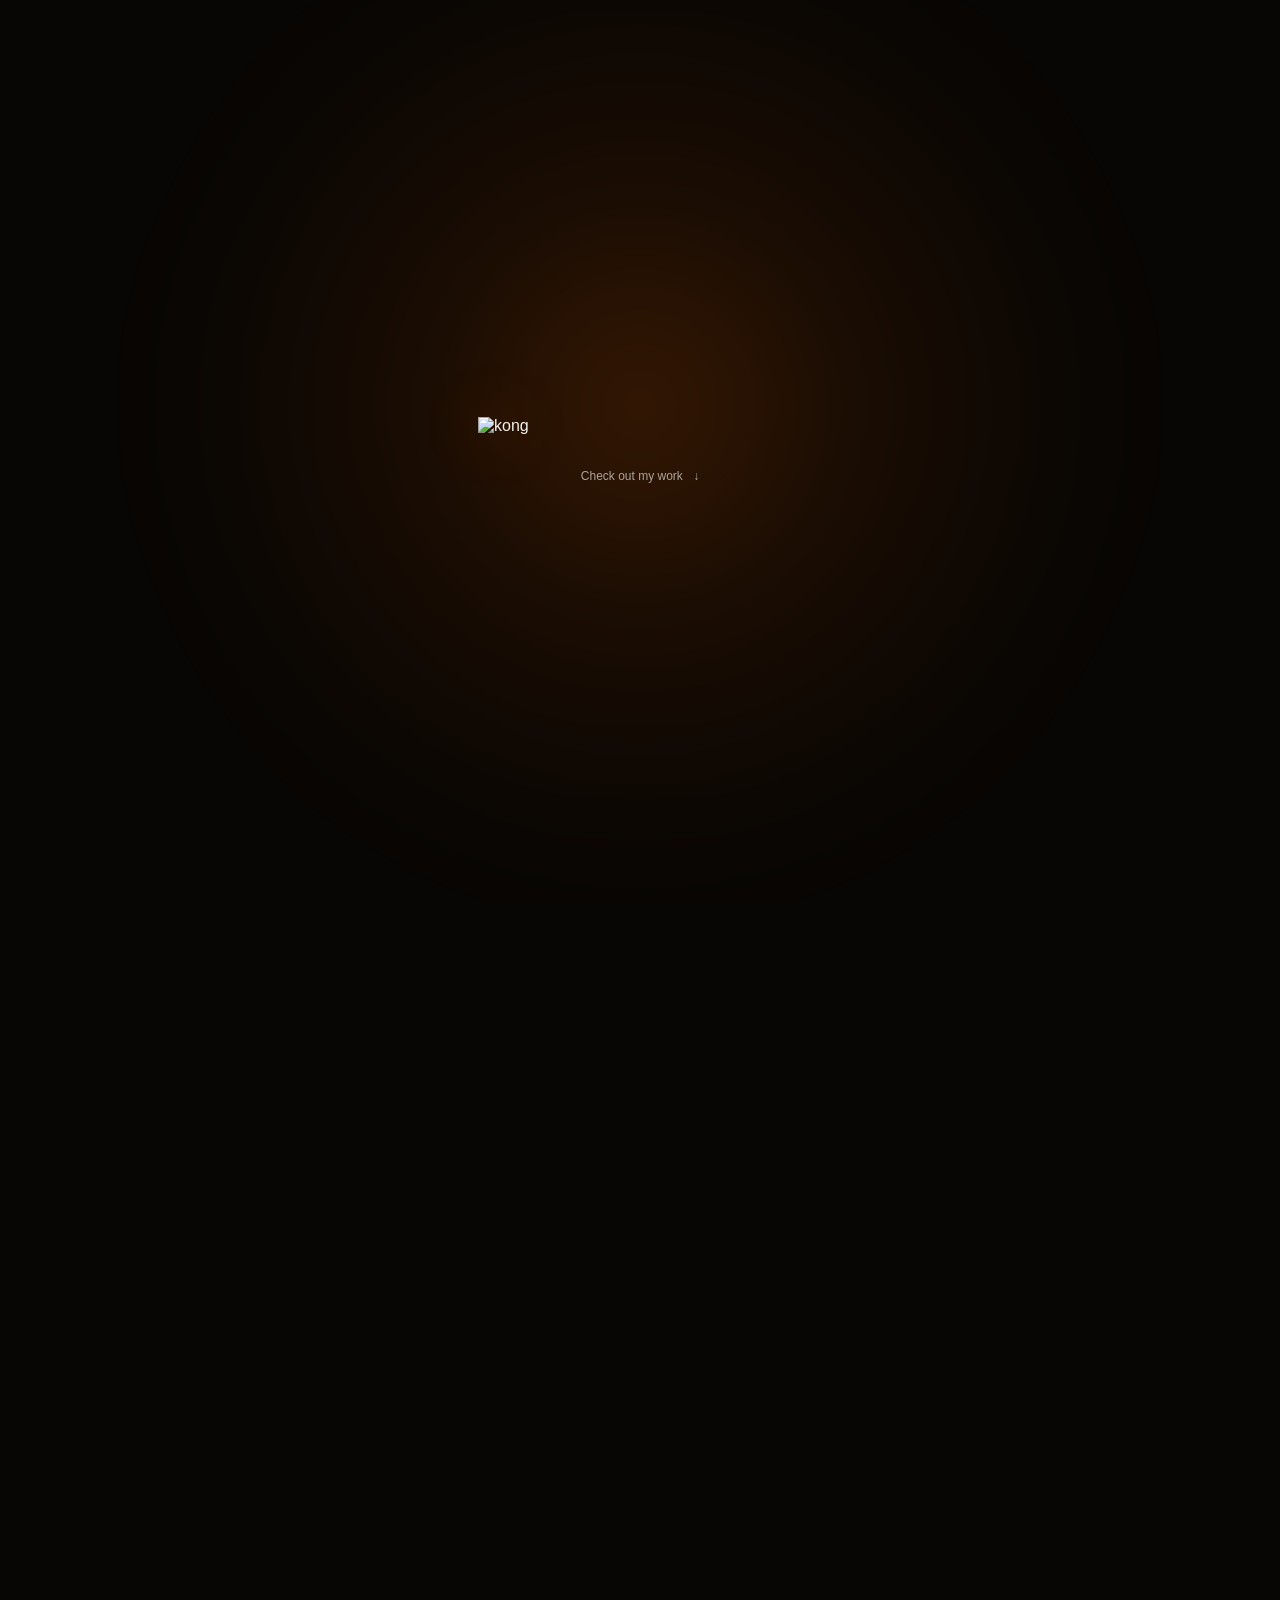
==== commit d8e1e613: "Update index.html" ====
--- a/index.html
+++ b/index.html
@@ -2,6 +2,7 @@
 <html lang="en">
 
 <head>
+
     <meta charset="UTF-8">
 
     <meta
@@ -31,27 +32,22 @@
         rel="stylesheet"
         href="style.css"
     >
+
 </head>
 
 
 <body>
 
-    <!-- =========================================
-         BACKGROUND
-         ========================================= -->
+    <!-- BACKGROUND -->
 
     <div class="background">
 
         <div class="background-glow"></div>
 
-        <div class="background-noise"></div>
-
     </div>
 
 
-    <!-- =========================================
-         HOME
-         ========================================= -->
+    <!-- HOME -->
 
     <main
         id="home"
@@ -88,16 +84,14 @@
     </main>
 
 
-    <!-- =========================================
-         WORK AREA
-         ========================================= -->
+    <!-- WORK -->
 
     <main
         id="work"
         class="work"
     >
 
-        <!-- TOP BAR -->
+        <!-- TOP -->
 
         <header class="work-top">
 
@@ -123,26 +117,6 @@
             </div>
 
         </header>
-
-
-        <!-- INTRO -->
-
-        <section class="work-intro">
-
-            <div class="eyebrow">
-                SELECTED WORK
-            </div>
-
-            <h1>
-                stuff i've made.
-            </h1>
-
-            <p>
-                Video, sound, photography, graphics,
-                and whatever else I end up making.
-            </p>
-
-        </section>
 
 
         <!-- CATEGORY TABS -->
@@ -222,38 +196,9 @@
         </nav>
 
 
-        <!-- CURRENT CATEGORY -->
-
-        <section class="category-section">
-
-            <div class="category-heading">
-
-                <div
-                    id="categoryNumber"
-                    class="category-number"
-                >
-                    01
-                </div>
-
-                <div class="category-heading-text">
-
-                    <div
-                        id="categoryLabel"
-                        class="category-label"
-                    >
-                        VIDEO EDITING
-                    </div>
-
-                    <h2 id="categoryTitle">
-                        Video Editing
-                    </h2>
-
-                </div>
-
-            </div>
-
-
-            <!-- PROJECTS -->
+        <!-- PROJECTS -->
+
+        <section class="projects-section">
 
             <div
                 id="projects"
@@ -266,6 +211,43 @@
 
             </div>
 
+
+            <!-- PAGINATION -->
+
+            <div
+                id="pagination"
+                class="pagination"
+            >
+
+                <button
+                    id="previousPage"
+                    class="page-button"
+                    type="button"
+                    aria-label="Previous projects"
+                >
+                    ←
+                </button>
+
+
+                <div
+                    id="pageIndicator"
+                    class="page-indicator"
+                >
+                    01 / 01
+                </div>
+
+
+                <button
+                    id="nextPage"
+                    class="page-button"
+                    type="button"
+                    aria-label="Next projects"
+                >
+                    →
+                </button>
+
+            </div>
+
         </section>
 
 
@@ -286,9 +268,7 @@
     </main>
 
 
-    <!-- =========================================
-         SUPABASE
-         ========================================= -->
+    <!-- SUPABASE -->
 
     <script
         src="https://cdn.jsdelivr.net/npm/@supabase/supabase-js@2"
--- a/style.css
+++ b/style.css
@@ -1,21 +1,35 @@
 /* =========================================================
-   kong
-   Portfolio
-   ========================================================= */
+   kong portfolio
+   ========================================================= */
+
 
 :root {
 
-    --background:
-        #070503;
-
-    --background-soft:
-        #0d0906;
+    --black:
+        #080604;
+
+    --black-2:
+        #0d0a07;
 
     --panel:
-        #100b08;
-
-    --panel-hover:
-        #15100c;
+        #110c08;
+
+    --panel-2:
+        #17100b;
+
+    --orange:
+        #ff6500;
+
+    --orange-light:
+        #ff8a24;
+
+    --orange-soft:
+        rgba(
+            255,
+            101,
+            0,
+            0.15
+        );
 
     --white:
         #f5f1ec;
@@ -24,35 +38,26 @@
         #918a84;
 
     --gray-light:
-        #b5aea7;
-
-    --gray-dark:
-        #2d2520;
-
-    --orange:
-        #ff6500;
-
-    --orange-bright:
-        #ff8a24;
-
-    --orange-light:
-        #ffad55;
-
-    --orange-rgb:
-        255, 101, 0;
-
-    --font-display:
+        #b9b1aa;
+
+    --line:
+        rgba(
+            255,
+            255,
+            255,
+            0.10
+        );
+
+    --display:
         "Futura Extra Bold",
         Futura,
         "Century Gothic",
         Arial,
         sans-serif;
 
-    --font-body:
-        system-ui,
-        -apple-system,
-        BlinkMacSystemFont,
-        "Segoe UI",
+    --body:
+        Arial,
+        Helvetica,
         sans-serif;
 
 }
@@ -63,6 +68,9 @@
    ========================================================= */
 
 * {
+
+    box-sizing:
+        border-box;
 
     margin:
         0;
@@ -70,22 +78,16 @@
     padding:
         0;
 
-    box-sizing:
-        border-box;
-
 }
 
 
 html {
 
-    width:
-        100%;
-
-    min-height:
-        100%;
-
     background:
-        var(--background);
+        var(--black);
+
+    color:
+        var(--white);
 
     scroll-behavior:
         smooth;
@@ -95,20 +97,17 @@
 
 body {
 
-    width:
-        100%;
-
     min-height:
-        100%;
+        100vh;
 
     background:
-        var(--background);
+        var(--black);
 
     color:
         var(--white);
 
     font-family:
-        var(--font-body);
+        var(--body);
 
     overflow-x:
         hidden;
@@ -120,11 +119,7 @@
    BACKGROUND
    ========================================================= */
 
-.background-layer,
-.glow-layer,
-.particles-layer,
-.vignette-layer,
-.scanline-layer {
+.background {
 
     position:
         fixed;
@@ -132,230 +127,135 @@
     inset:
         0;
 
-    width:
-        100%;
-
-    height:
-        100%;
-
-}
-
-
-.background-layer {
-
     z-index:
-        1;
-
-}
-
-
-.glow-layer {
-
-    z-index:
-        2;
+        0;
 
     pointer-events:
         none;
 
-    filter:
-        blur(70px)
-        saturate(140%);
-
-    opacity:
-        0.9;
+    overflow:
+        hidden;
 
     background:
+        var(--black);
+
+}
+
+
+.background-glow {
+
+    position:
+        absolute;
+
+    width:
+        80vw;
+
+    height:
+        80vw;
+
+    left:
+        50%;
+
+    top:
+        45%;
+
+    transform:
+        translate(
+            -50%,
+            -50%
+        );
+
+    background:
 
         radial-gradient(
-            closest-side at 38% 42%,
+            circle,
             rgba(
                 255,
                 101,
                 0,
-                0.42
-            ),
-            transparent 70%
-        ),
-
-        radial-gradient(
-            closest-side at 64% 58%,
-            rgba(
-                255,
-                138,
-                36,
-                0.34
-            ),
-            transparent 70%
-        ),
-
-        radial-gradient(
-            closest-side at 52% 50%,
-            rgba(
-                255,
-                82,
-                0,
-                0.22
-            ),
-            transparent 72%
-        );
-
-    background-size:
-        65% 65%,
-        70% 70%,
-        82% 82%;
-
-    mix-blend-mode:
-        screen;
-
-    animation:
-        glow-drift
-        28s
-        ease-in-out
-        infinite;
-
-}
-
-
-.particles-layer {
-
-    z-index:
-        3;
-
-    pointer-events:
-        none;
-
-}
-
-
-.vignette-layer {
-
-    z-index:
-        4;
-
-    pointer-events:
-        none;
-
-    background:
-
-        radial-gradient(
-            ellipse 140% 140% at 50% 50%,
-            transparent 0%,
-            transparent 42%,
-            rgba(
-                7,
-                5,
-                3,
-                0.55
-            ) 100%
-        );
-
-}
-
-
-.scanline-layer {
-
-    z-index:
-        5;
-
-    pointer-events:
-        none;
-
-    opacity:
-        0.25;
-
-    background-image:
-
-        repeating-linear-gradient(
-            to bottom,
-            transparent 0px,
-            transparent 2px,
+                0.20
+            ) 0%,
+
             rgba(
                 255,
                 101,
                 0,
-                0.045
-            ) 3px,
-            rgba(
-                0,
-                0,
-                0,
-                0.07
-            ) 4px
-        );
+                0.08
+            ) 28%,
+
+            transparent 68%
+        );
+
+    filter:
+        blur(50px);
 
     animation:
-        scan-scroll
-        16s
-        linear
-        infinite;
-
-}
-
-
-/* =========================================================
-   BACKGROUND ANIMATIONS
-   ========================================================= */
-
-@keyframes glow-drift {
-
-    0%,
-    100% {
-
-        background-position:
-            28% 38%,
-            70% 60%,
-            50% 50%;
+        glowMove
+        14s
+        ease-in-out
+        infinite alternate;
+
+}
+
+
+.background-noise {
+
+    position:
+        absolute;
+
+    inset:
+        0;
+
+    opacity:
+        0.055;
+
+    background-image:
+
+        url(
+            "data:image/svg+xml,%3Csvg viewBox='0 0 180 180' xmlns='http://www.w3.org/2000/svg'%3E%3Cfilter id='n'%3E%3CfeTurbulence type='fractalNoise' baseFrequency='.85' numOctaves='4' stitchTiles='stitch'/%3E%3C/filter%3E%3Crect width='100%25' height='100%25' filter='url(%23n)' opacity='.7'/%3E%3C/svg%3E"
+        );
+
+}
+
+
+@keyframes glowMove {
+
+    from {
 
         transform:
-            scale(1);
-
-    }
-
-    50% {
-
-        background-position:
-            42% 30%,
-            56% 70%,
-            60% 44%;
+            translate(
+                -50%,
+                -50%
+            )
+            scale(0.9);
+
+    }
+
+    to {
 
         transform:
-            scale(1.05);
-
-    }
-
-}
-
-
-@keyframes scan-scroll {
-
-    from {
-
-        background-position:
-            0 0;
-
-    }
-
-    to {
-
-        background-position:
-            0 200px;
-
-    }
-
-}
-
-
-/* =========================================================
-   LANDING
-   ========================================================= */
-
-.landing-page {
+            translate(
+                -50%,
+                -50%
+            )
+            scale(1.12);
+
+    }
+
+}
+
+
+/* =========================================================
+   HOME
+   ========================================================= */
+
+.home {
 
     position:
         relative;
 
     z-index:
-        10;
+        2;
 
     width:
         100%;
@@ -367,21 +267,20 @@
         600px;
 
     display:
-        grid;
-
-    place-items:
+        flex;
+
+    align-items:
         center;
 
-    padding:
-        24px;
+    justify-content:
+        center;
 
     transition:
         opacity
-        0.8s
-        ease,
+        0.7s ease,
 
         transform
-        0.8s
+        0.7s
         cubic-bezier(
             .22,
             1,
@@ -392,13 +291,13 @@
 }
 
 
-.landing-page.leaving {
+.home.hidden {
 
     opacity:
         0;
 
     transform:
-        scale(1.04);
+        scale(1.03);
 
     pointer-events:
         none;
@@ -406,7 +305,7 @@
 }
 
 
-.landing-content {
+.home-content {
 
     display:
         flex;
@@ -424,25 +323,218 @@
    LOGO
    ========================================================= */
 
-.logo-float {
+.logo {
+
+    width:
+        min(
+            36vw,
+            36vh
+        );
+
+    max-width:
+        420px;
+
+    min-width:
+        180px;
+
+    height:
+        auto;
+
+    display:
+        block;
+
+    user-select:
+        none;
+
+    -webkit-user-drag:
+        none;
+
+    filter:
+        drop-shadow(
+            0 0 28px
+            rgba(
+                255,
+                101,
+                0,
+                0.32
+            )
+        );
 
     animation:
-        logo-bob
-        6.5s
+        logoFloat
+        6s
         ease-in-out
         infinite;
 
-}
-
-
-.logo-interactive {
+    transition:
+        transform
+        0.4s ease,
+
+        filter
+        0.4s ease;
+
+}
+
+
+.logo:hover {
+
+    transform:
+        scale(1.035);
+
+    filter:
+        drop-shadow(
+            0 0 45px
+            rgba(
+                255,
+                101,
+                0,
+                0.55
+            )
+        );
+
+}
+
+
+@keyframes logoFloat {
+
+    0%,
+    100% {
+
+        transform:
+            translateY(0);
+
+    }
+
+    50% {
+
+        transform:
+            translateY(
+                -8px
+            );
+
+    }
+
+}
+
+
+/* =========================================================
+   WORK BUTTON
+   ========================================================= */
+
+.work-button {
+
+    margin-top:
+        34px;
+
+    border:
+        none;
+
+    outline:
+        none;
+
+    background:
+        transparent;
+
+    color:
+        var(--white);
+
+    font-family:
+        var(--body);
+
+    font-size:
+        12px;
 
     cursor:
         pointer;
 
+    opacity:
+        0.65;
+
+    transition:
+        opacity
+        0.25s ease,
+
+        transform
+        0.25s ease;
+
+}
+
+
+.work-button:hover {
+
+    opacity:
+        1;
+
+    transform:
+        translateY(
+            2px
+        );
+
+}
+
+
+.work-arrow {
+
+    display:
+        inline-block;
+
+    margin-left:
+        7px;
+
     transition:
         transform
-        0.55s
+        0.25s ease;
+
+}
+
+
+.work-button:hover
+.work-arrow {
+
+    transform:
+        translateY(
+            4px
+        );
+
+}
+
+
+/* =========================================================
+   WORK PAGE
+   ========================================================= */
+
+.work {
+
+    position:
+        relative;
+
+    z-index:
+        3;
+
+    width:
+        100%;
+
+    min-height:
+        100vh;
+
+    padding:
+        28px 50px 70px;
+
+    opacity:
+        0;
+
+    transform:
+        translateY(35px);
+
+    pointer-events:
+        none;
+
+    transition:
+        opacity
+        0.75s ease,
+
+        transform
+        0.75s
         cubic-bezier(
             .22,
             1,
@@ -453,178 +545,92 @@
 }
 
 
-#mainLogo {
-
-    display:
-        block;
+.work.visible {
+
+    opacity:
+        1;
+
+    transform:
+        translateY(0);
+
+    pointer-events:
+        auto;
+
+}
+
+
+/* =========================================================
+   TOP BAR
+   ========================================================= */
+
+.work-top {
 
     width:
         min(
-            38vw,
-            38vh
-        );
-
-    max-width:
-        480px;
-
-    height:
-        auto;
-
-    user-select:
+            1250px,
+            100%
+        );
+
+    margin:
+        0 auto;
+
+    display:
+        flex;
+
+    align-items:
+        center;
+
+    justify-content:
+        space-between;
+
+}
+
+
+.back-button {
+
+    display:
+        flex;
+
+    align-items:
+        center;
+
+    gap:
+        8px;
+
+    border:
         none;
-
-    -webkit-user-drag:
-        none;
-
-    filter:
-        drop-shadow(
-            0 0 25px
-            rgba(
-                255,
-                101,
-                0,
-                0.30
-            )
-        );
-
-    animation:
-        logo-glow
-        4.5s
-        ease-in-out
-        infinite;
-
-}
-
-
-.logo-interactive:hover {
-
-    transform:
-        scale(1.06);
-
-}
-
-
-@keyframes logo-bob {
-
-    0%,
-    100% {
-
-        transform:
-            translateY(0);
-
-    }
-
-    50% {
-
-        transform:
-            translateY(
-                -12px
-            );
-
-    }
-
-}
-
-
-@keyframes logo-glow {
-
-    0%,
-    100% {
-
-        filter:
-            drop-shadow(
-                0 0 22px
-                rgba(
-                    255,
-                    101,
-                    0,
-                    0.24
-                )
-            );
-
-    }
-
-    50% {
-
-        filter:
-            drop-shadow(
-                0 0 42px
-                rgba(
-                    255,
-                    101,
-                    0,
-                    0.52
-                )
-            );
-
-    }
-
-}
-
-
-/* =========================================================
-   WORK BUTTON
-   ========================================================= */
-
-.work-button {
-
-    margin-top:
-        34px;
-
-    padding:
-        0;
-
-    border:
-        0;
 
     background:
         transparent;
 
     color:
-        var(--white);
+        var(--gray);
 
     font-family:
-        var(--font-body);
-
-    font-size:
-        12px;
+        var(--body);
+
+    font-size:
+        11px;
 
     cursor:
         pointer;
 
-    opacity:
-        0.65;
-
     transition:
-        opacity
-        0.25s ease,
-
-        transform
+        color
         0.25s ease;
 
 }
 
 
-.work-button:hover {
-
-    opacity:
-        1;
-
-    transform:
-        translateY(
-            2px
-        );
-
-}
-
-
-.work-button .arrow {
-
-    display:
-        inline-block;
-
-    margin-left:
-        7px;
+.back-button:hover {
+
+    color:
+        var(--white);
+
+}
+
+
+.back-arrow {
 
     transition:
         transform
@@ -633,170 +639,8 @@
 }
 
 
-.work-button:hover .arrow {
-
-    transform:
-        translateY(
-            4px
-        );
-
-}
-
-
-/* =========================================================
-   WORK PAGE
-   ========================================================= */
-
-.work-page {
-
-    position:
-        relative;
-
-    z-index:
-        20;
-
-    width:
-        100%;
-
-    min-height:
-        100vh;
-
-    padding:
-        30px 50px 60px;
-
-    opacity:
-        0;
-
-    transform:
-        translateY(
-            35px
-        );
-
-    pointer-events:
-        none;
-
-    transition:
-        opacity
-        0.8s ease,
-
-        transform
-        0.8s
-        cubic-bezier(
-            .22,
-            1,
-            .36,
-            1
-        );
-
-}
-
-
-.work-page.visible {
-
-    opacity:
-        1;
-
-    transform:
-        translateY(0);
-
-    pointer-events:
-        auto;
-
-}
-
-
-/* =========================================================
-   HEADER
-   ========================================================= */
-
-.work-header {
-
-    display:
-        flex;
-
-    justify-content:
-        space-between;
-
-    align-items:
-        center;
-
-    max-width:
-        1400px;
-
-    margin:
-        0 auto;
-
-}
-
-
-.work-brand {
-
-    font-family:
-        var(--font-display);
-
-    font-size:
-        24px;
-
-    letter-spacing:
-        -1px;
-
-}
-
-
-.back-button {
-
-    display:
-        flex;
-
-    align-items:
-        center;
-
-    border:
-        0;
-
-    background:
-        transparent;
-
-    color:
-        var(--gray);
-
-    font-family:
-        var(--font-body);
-
-    font-size:
-        11px;
-
-    cursor:
-        pointer;
-
-    transition:
-        color
-        0.25s ease;
-
-}
-
-
+.back-button:hover
 .back-arrow {
-
-    margin-right:
-        8px;
-
-    transition:
-        transform
-        0.25s ease;
-
-}
-
-
-.back-button:hover {
-
-    color:
-        var(--white);
-
-}
-
-
-.back-button:hover .back-arrow {
 
     transform:
         translateX(
@@ -806,6 +650,20 @@
 }
 
 
+.work-logo {
+
+    font-family:
+        var(--display);
+
+    font-size:
+        23px;
+
+    letter-spacing:
+        -1px;
+
+}
+
+
 /* =========================================================
    INTRO
    ========================================================= */
@@ -814,20 +672,20 @@
 
     width:
         min(
-            1200px,
+            1250px,
             100%
         );
 
     margin:
-        130px auto 90px;
-
-}
-
-
-.intro-small {
-
-    color:
-        var(--orange-bright);
+        145px auto 90px;
+
+}
+
+
+.eyebrow {
+
+    color:
+        var(--orange-light);
 
     font-size:
         9px;
@@ -844,13 +702,13 @@
 .work-intro h1 {
 
     font-family:
-        var(--font-display);
+        var(--display);
 
     font-size:
         clamp(
-            60px,
+            65px,
             10vw,
-            150px
+            145px
         );
 
     line-height:
@@ -860,18 +718,18 @@
         -7px;
 
     max-width:
-        900px;
+        1000px;
 
 }
 
 
 .work-intro p {
 
+    margin-top:
+        32px;
+
     max-width:
-        430px;
-
-    margin-top:
-        35px;
+        450px;
 
     color:
         var(--gray);
@@ -886,19 +744,19 @@
 
 
 /* =========================================================
-   CATEGORY TABS
-   ========================================================= */
-
-.category-tabs {
+   TABS
+   ========================================================= */
+
+.tabs {
 
     width:
         min(
-            1200px,
+            1250px,
             100%
         );
 
     margin:
-        0 auto 100px;
+        0 auto 105px;
 
     display:
         grid;
@@ -911,47 +769,32 @@
 
     border-top:
         1px solid
-        rgba(
-            255,
-            255,
-            255,
-            0.12
-        );
+        var(--line);
 
     border-bottom:
         1px solid
-        rgba(
-            255,
-            255,
-            255,
-            0.12
-        );
-
-}
-
-
-.category-tab {
+        var(--line);
+
+}
+
+
+.tab {
 
     position:
         relative;
 
     min-height:
-        72px;
+        78px;
 
     padding:
-        15px 18px;
+        16px 18px;
 
     border:
         0;
 
     border-right:
         1px solid
-        rgba(
-            255,
-            255,
-            255,
-            0.10
-        );
+        var(--line);
 
     background:
         transparent;
@@ -961,12 +804,6 @@
 
     text-align:
         left;
-
-    font-family:
-        var(--font-body);
-
-    font-size:
-        11px;
 
     cursor:
         pointer;
@@ -981,15 +818,15 @@
 }
 
 
-.category-tab:last-child {
+.tab:last-child {
 
     border-right:
-        0;
-
-}
-
-
-.category-tab::after {
+        none;
+
+}
+
+
+.tab::after {
 
     content:
         "";
@@ -997,14 +834,14 @@
     position:
         absolute;
 
+    bottom:
+        0;
+
     left:
         0;
 
-    right:
-        0;
-
-    bottom:
-        0;
+    width:
+        100%;
 
     height:
         2px;
@@ -1031,7 +868,7 @@
 }
 
 
-.category-tab:hover {
+.tab:hover {
 
     color:
         var(--white);
@@ -1047,7 +884,7 @@
 }
 
 
-.category-tab.active {
+.tab.active {
 
     color:
         var(--white);
@@ -1063,7 +900,7 @@
 }
 
 
-.category-tab.active::after {
+.tab.active::after {
 
     transform:
         scaleX(1);
@@ -1077,10 +914,10 @@
         block;
 
     margin-bottom:
-        7px;
-
-    color:
-        var(--orange-bright);
+        8px;
+
+    color:
+        var(--orange-light);
 
     font-size:
         8px;
@@ -1091,20 +928,33 @@
 }
 
 
-/* =========================================================
-   CATEGORY HEADING
-   ========================================================= */
-
-.category-heading {
+.tab-name {
+
+    font-size:
+        11px;
+
+}
+
+
+/* =========================================================
+   CATEGORY
+   ========================================================= */
+
+.category-section {
 
     width:
         min(
-            1200px,
+            1250px,
             100%
         );
 
     margin:
-        0 auto 55px;
+        0 auto;
+
+}
+
+
+.category-heading {
 
     display:
         flex;
@@ -1113,58 +963,58 @@
         flex-end;
 
     gap:
-        20px;
+        18px;
+
+    margin-bottom:
+        55px;
 
 }
 
 
 .category-number {
 
-    color:
-        var(--orange-bright);
+    padding-bottom:
+        9px;
+
+    color:
+        var(--orange-light);
 
     font-family:
-        var(--font-display);
+        var(--display);
 
     font-size:
         13px;
 
-    line-height:
-        1;
-
-    padding-bottom:
+}
+
+
+.category-label {
+
+    margin-bottom:
+        10px;
+
+    color:
+        var(--gray);
+
+    font-size:
         8px;
-
-}
-
-
-.category-label {
-
-    color:
-        var(--gray);
-
-    font-size:
-        9px;
 
     letter-spacing:
         2px;
 
-    margin-bottom:
-        11px;
-
 }
 
 
 .category-heading h2 {
 
     font-family:
-        var(--font-display);
+        var(--display);
 
     font-size:
         clamp(
             45px,
             7vw,
-            95px
+            90px
         );
 
     line-height:
@@ -1181,15 +1031,6 @@
    ========================================================= */
 
 .projects {
-
-    width:
-        min(
-            1200px,
-            100%
-        );
-
-    margin:
-        0 auto;
 
     display:
         grid;
@@ -1204,7 +1045,7 @@
         );
 
     gap:
-        70px 28px;
+        75px 30px;
 
 }
 
@@ -1223,12 +1064,12 @@
 
     transform:
         translateY(
-            30px
+            25px
         );
 
     animation:
-        project-in
-        0.7s
+        projectIn
+        0.65s
         cubic-bezier(
             .22,
             1,
@@ -1240,7 +1081,7 @@
 }
 
 
-@keyframes project-in {
+@keyframes projectIn {
 
     to {
 
@@ -1256,7 +1097,7 @@
 
 
 /* =========================================================
-   PROJECT MEDIA
+   MEDIA
    ========================================================= */
 
 .project-media {
@@ -1286,9 +1127,6 @@
         );
 
     transition:
-        border-color
-        0.45s ease,
-
         transform
         0.45s
         cubic-bezier(
@@ -1298,29 +1136,33 @@
             1
         ),
 
+        border-color
+        0.45s ease,
+
         box-shadow
         0.45s ease;
 
 }
 
 
-.project:hover .project-media {
+.project:hover
+.project-media {
+
+    transform:
+        translateY(
+            -7px
+        );
 
     border-color:
         rgba(
             255,
             101,
             0,
-            0.45
-        );
-
-    transform:
-        translateY(
-            -6px
+            0.5
         );
 
     box-shadow:
-        0 18px 60px
+        0 20px 70px
         rgba(
             255,
             101,
@@ -1331,20 +1173,19 @@
 }
 
 
-.project-media img,
-.project-media video {
+.project-media img {
+
+    width:
+        100%;
+
+    height:
+        100%;
+
+    object-fit:
+        cover;
 
     display:
         block;
-
-    width:
-        100%;
-
-    height:
-        100%;
-
-    object-fit:
-        cover;
 
     transition:
         transform
@@ -1364,14 +1205,196 @@
 
     transform:
         scale(
-            1.04
-        );
-
-}
-
-
-/* =========================================================
-   PROJECT OVERLAY
+            1.045
+        );
+
+}
+
+
+/* =========================================================
+   VIDEO
+   ========================================================= */
+
+.project-media video {
+
+    width:
+        100%;
+
+    height:
+        100%;
+
+    display:
+        block;
+
+    object-fit:
+        cover;
+
+    background:
+        #000;
+
+}
+
+
+/* =========================================================
+   AUDIO PROJECT
+   ========================================================= */
+
+.audio-project {
+
+    width:
+        100%;
+
+    height:
+        100%;
+
+    display:
+        flex;
+
+    flex-direction:
+        column;
+
+    justify-content:
+        center;
+
+    padding:
+        35px;
+
+    background:
+
+        radial-gradient(
+            circle at 50% 35%,
+            rgba(
+                255,
+                101,
+                0,
+                0.18
+            ),
+            transparent 62%
+        );
+
+}
+
+
+.audio-symbol {
+
+    color:
+        var(--orange);
+
+    font-family:
+        var(--display);
+
+    font-size:
+        70px;
+
+    line-height:
+        0.7;
+
+    margin-bottom:
+        30px;
+
+    opacity:
+        0.45;
+
+}
+
+
+.audio-project audio {
+
+    width:
+        100%;
+
+}
+
+
+/* =========================================================
+   SOUNDCLOUD
+   ========================================================= */
+
+.soundcloud-wrapper {
+
+    width:
+        100%;
+
+    height:
+        100%;
+
+    display:
+        flex;
+
+    align-items:
+        center;
+
+    background:
+        #111;
+
+}
+
+
+.soundcloud-wrapper iframe {
+
+    width:
+        100%;
+
+    height:
+        166px;
+
+    border:
+        none;
+
+}
+
+
+/* =========================================================
+   PLACEHOLDER
+   ========================================================= */
+
+.placeholder {
+
+    width:
+        100%;
+
+    height:
+        100%;
+
+    display:
+        flex;
+
+    align-items:
+        center;
+
+    justify-content:
+        center;
+
+    background:
+
+        radial-gradient(
+            circle,
+            rgba(
+                255,
+                101,
+                0,
+                0.13
+            ),
+            transparent 65%
+        );
+
+    color:
+        var(--orange);
+
+    font-family:
+        var(--display);
+
+    font-size:
+        65px;
+
+    opacity:
+        0.4;
+
+}
+
+
+/* =========================================================
+   OVERLAY
    ========================================================= */
 
 .project-overlay {
@@ -1389,7 +1412,7 @@
         flex-end;
 
     padding:
-        20px;
+        18px;
 
     background:
         linear-gradient(
@@ -1400,7 +1423,7 @@
                 0,
                 0.65
             ),
-            transparent 55%
+            transparent 60%
         );
 
     opacity:
@@ -1408,8 +1431,10 @@
 
     transition:
         opacity
-        0.35s
-        ease;
+        0.3s ease;
+
+    pointer-events:
+        none;
 
 }
 
@@ -1426,7 +1451,7 @@
 .project-overlay span {
 
     padding:
-        8px 12px;
+        7px 11px;
 
     border:
         1px solid
@@ -1442,72 +1467,23 @@
             0,
             0,
             0,
-            0.4
+            0.35
         );
 
     backdrop-filter:
         blur(10px);
 
-    color:
-        var(--white);
-
-    font-size:
-        9px;
-
-}
-
-
-/* =========================================================
-   PLACEHOLDER
-   ========================================================= */
-
-.project-placeholder {
-
-    width:
-        100%;
-
-    height:
-        100%;
-
-    display:
-        grid;
-
-    place-items:
-        center;
-
-    color:
-        var(--orange);
-
-    font-family:
-        var(--font-display);
-
-    font-size:
-        70px;
-
-    background:
-
-        radial-gradient(
-            circle at center,
-            rgba(
-                255,
-                101,
-                0,
-                0.13
-            ),
-            transparent 65%
-        );
-
-    opacity:
-        0.35;
-
-}
-
-
-/* =========================================================
-   PROJECT DETAILS
-   ========================================================= */
-
-.project-details {
+    font-size:
+        8px;
+
+}
+
+
+/* =========================================================
+   PROJECT INFO
+   ========================================================= */
+
+.project-info {
 
     padding:
         18px 2px 0;
@@ -1515,10 +1491,10 @@
 }
 
 
-.project-type {
-
-    color:
-        var(--orange-bright);
+.project-category {
+
+    color:
+        var(--orange-light);
 
     font-size:
         8px;
@@ -1535,10 +1511,10 @@
 .project-title {
 
     font-family:
-        var(--font-display);
-
-    font-size:
-        27px;
+        var(--display);
+
+    font-size:
+        28px;
 
     line-height:
         0.9;
@@ -1551,12 +1527,12 @@
 
 .project-description {
 
-    max-width:
-        480px;
-
     margin-top:
         12px;
 
+    max-width:
+        500px;
+
     color:
         var(--gray);
 
@@ -1575,7 +1551,7 @@
         inline-block;
 
     margin-top:
-        15px;
+        14px;
 
     color:
         var(--white);
@@ -1587,7 +1563,7 @@
         10px;
 
     opacity:
-        0.6;
+        0.55;
 
     transition:
         opacity
@@ -1605,143 +1581,74 @@
 
 
 /* =========================================================
-   AUDIO
-   ========================================================= */
-
-.audio-project {
-
-    width:
-        100%;
-
-    height:
-        100%;
+   LOADING / EMPTY
+   ========================================================= */
+
+.loading,
+.empty {
+
+    grid-column:
+        1 / -1;
+
+    min-height:
+        250px;
 
     display:
         flex;
 
-    flex-direction:
-        column;
+    align-items:
+        center;
 
     justify-content:
         center;
 
-    padding:
-        35px;
-
-    background:
-
-        radial-gradient(
-            circle at center,
-            rgba(
-                255,
-                101,
-                0,
-                0.16
-            ),
-            transparent 65%
-        );
-
-}
-
-
-.audio-project::before {
-
-    content:
-        "♪";
-
-    margin-bottom:
-        30px;
-
-    color:
-        var(--orange);
-
-    font-family:
-        var(--font-display);
-
-    font-size:
-        70px;
-
-    line-height:
-        0.7;
-
-    opacity:
-        0.5;
-
-}
-
-
-.audio-project audio {
-
-    width:
-        100%;
-
-}
-
-
-/* =========================================================
-   LOADING / EMPTY
-   ========================================================= */
-
-.projects-loading,
-.projects-empty {
+    color:
+        var(--gray);
+
+    font-size:
+        11px;
+
+}
+
+
+.error {
 
     grid-column:
         1 / -1;
 
-    min-height:
-        300px;
-
-    display:
-        grid;
-
-    place-items:
-        center;
-
-    color:
-        var(--gray);
-
-    font-size:
-        11px;
-
-}
-
-
-.projects-error {
-
-    grid-column:
-        1 / -1;
-
     padding:
-        35px;
+        30px;
 
     border:
         1px solid
         rgba(
             255,
+            101,
+            0,
+            0.25
+        );
+
+    background:
+        rgba(
             255,
-            255,
-            0.08
+            101,
+            0,
+            0.035
         );
 
     color:
         var(--gray);
 
     font-size:
-        12px;
-
-}
-
-
-.projects-error strong {
-
-    display:
-        block;
-
-    margin-bottom:
-        8px;
-
-    color:
-        var(--orange-bright);
+        11px;
+
+}
+
+
+.error strong {
+
+    color:
+        var(--orange-light);
 
 }
 
@@ -1750,28 +1657,23 @@
    FOOTER
    ========================================================= */
 
-.work-footer {
+.footer {
 
     width:
         min(
-            1200px,
+            1250px,
             100%
         );
 
     margin:
-        120px auto 0;
+        130px auto 0;
 
     padding-top:
         25px;
 
     border-top:
         1px solid
-        rgba(
-            255,
-            255,
-            255,
-            0.08
-        );
+        var(--line);
 
     display:
         flex;
@@ -1788,13 +1690,13 @@
 }
 
 
-.work-footer div:first-child {
+.footer span:first-child {
 
     color:
         var(--white);
 
     font-family:
-        var(--font-display);
+        var(--display);
 
 }
 
@@ -1807,37 +1709,32 @@
     max-width: 800px
 ) {
 
-    .landing-page {
-
-        min-height:
-            100svh;
-
-    }
-
-
-    #mainLogo {
+    .work {
+
+        padding:
+            24px 20px 50px;
+
+    }
+
+
+    .logo {
 
         width:
-            min(
-                58vw,
-                58vh
-            );
-
-    }
-
-
-    .work-page {
-
-        padding:
-            24px 20px 45px;
+            52vw;
+
+        min-width:
+            150px;
 
     }
 
 
     .work-intro {
 
-        margin:
-            100px auto 70px;
+        margin-top:
+            105px;
+
+        margin-bottom:
+            70px;
 
     }
 
@@ -1847,7 +1744,7 @@
         font-size:
             clamp(
                 52px,
-                15vw,
+                14vw,
                 85px
             );
 
@@ -1857,7 +1754,7 @@
     }
 
 
-    .category-tabs {
+    .tabs {
 
         grid-template-columns:
             repeat(
@@ -1866,39 +1763,26 @@
             );
 
         margin-bottom:
-            70px;
-
-    }
-
-
-    .category-tab {
+            75px;
+
+    }
+
+
+    .tab {
 
         border-bottom:
             1px solid
-            rgba(
-                255,
-                255,
-                255,
-                0.08
-            );
-
-    }
-
-
-    .category-tab:nth-child(
+            var(--line);
+
+    }
+
+
+    .tab:nth-child(
         2
     ) {
 
         border-right:
-            0;
-
-    }
-
-
-    .category-heading {
-
-        margin-bottom:
-            40px;
+            none;
 
     }
 
@@ -1924,47 +1808,66 @@
             1fr;
 
         gap:
-            50px;
-
-    }
-
-
-    .project-media {
-
-        aspect-ratio:
-            16 / 10;
-
-    }
-
-
-    .work-footer {
+            55px;
+
+    }
+
+
+    .footer {
 
         margin-top:
-            80px;
-
-    }
-
-}
-
-
-/* =========================================================
-   REDUCED MOTION
+            90px;
+
+    }
+
+}
+
+
+/* =========================================================
+   SMALL MOBILE
    ========================================================= */
 
 @media (
-    prefers-reduced-motion: reduce
+    max-width: 480px
 ) {
 
-    *,
-    *::before,
-    *::after {
-
-        animation:
-            none !important;
-
-        transition:
-            none !important;
-
-    }
-
-}
+    .work-intro h1 {
+
+        font-size:
+            51px;
+
+    }
+
+
+    .category-heading {
+
+        gap:
+            10px;
+
+    }
+
+
+    .category-number {
+
+        font-size:
+            10px;
+
+    }
+
+
+    .category-heading h2 {
+
+        font-size:
+            42px;
+
+    }
+
+
+    .project-title {
+
+        font-size:
+            24px;
+
+    }
+
+}
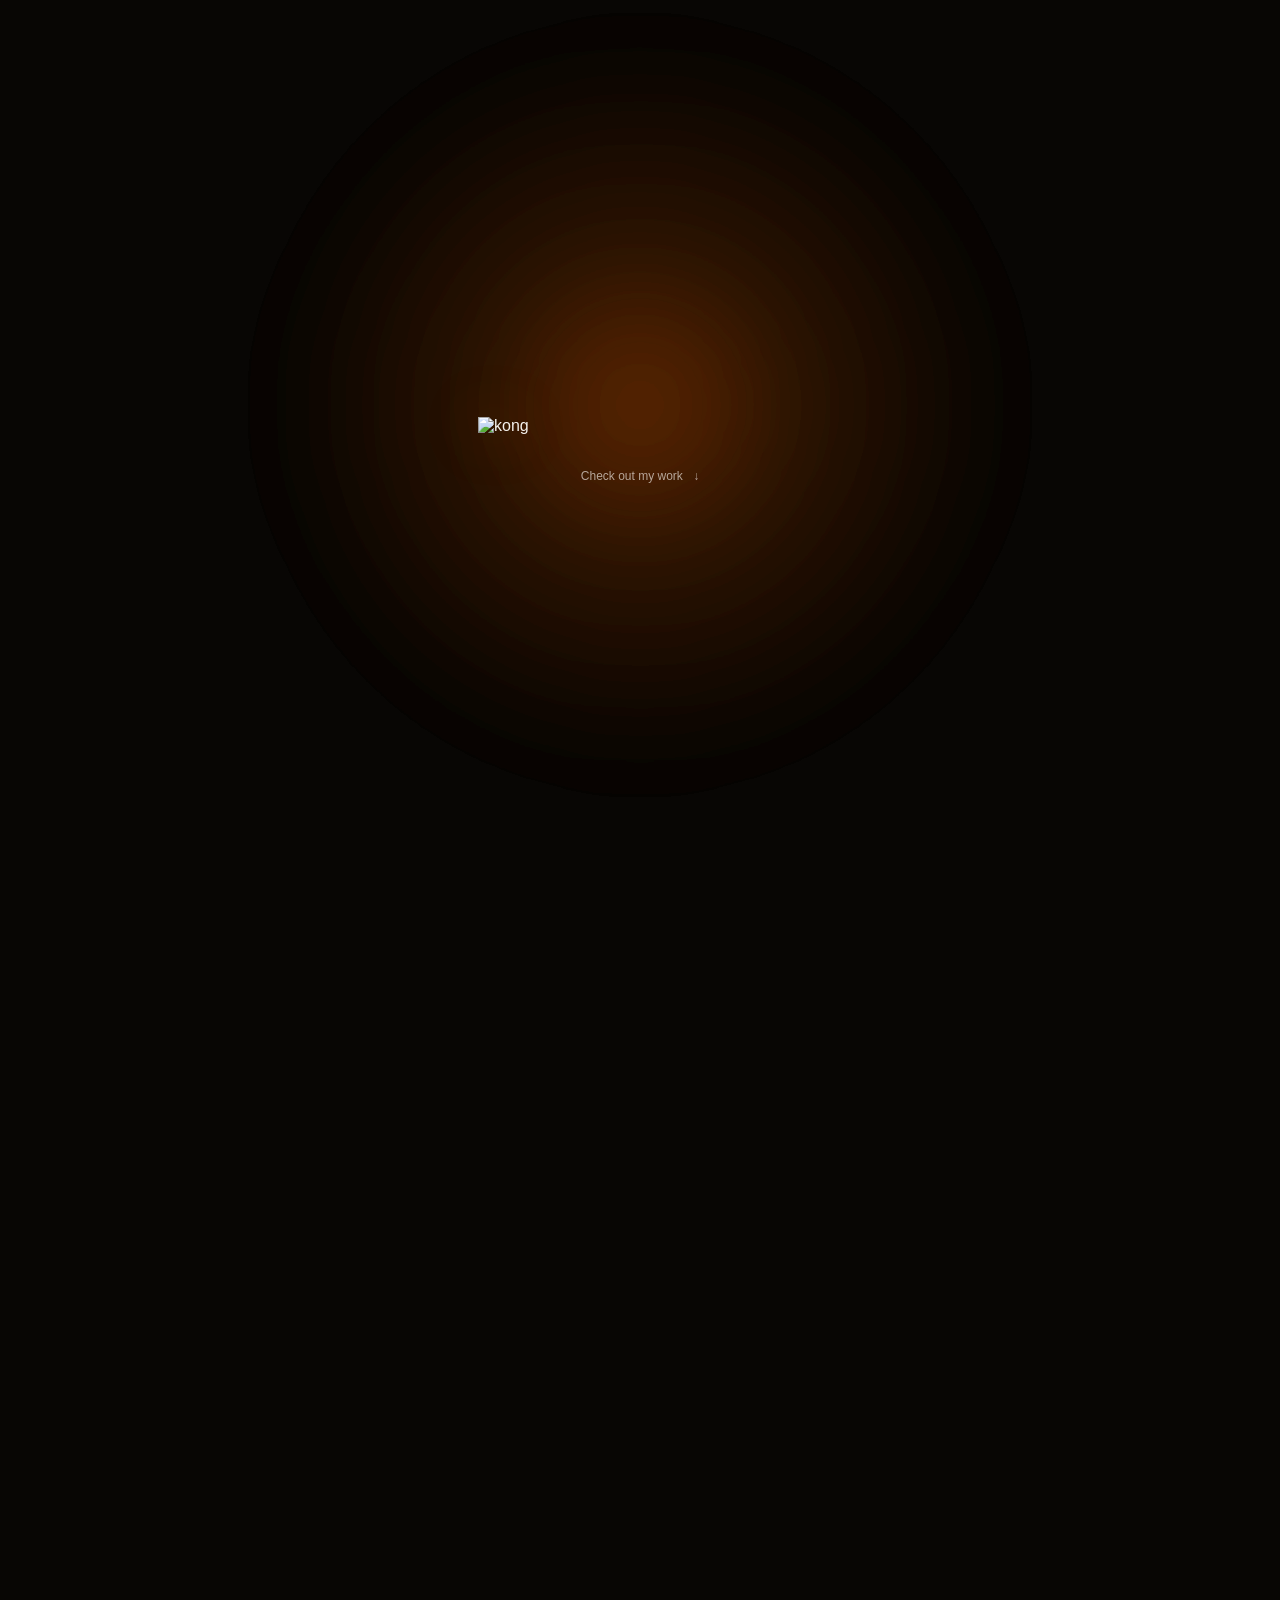
==== commit 6dd51e4f: "Update index.html" ====
--- a/index.html
+++ b/index.html
@@ -1,8 +1,6 @@
 <!DOCTYPE html>
 <html lang="en">
-
 <head>
-
     <meta charset="UTF-8">
 
     <meta
@@ -32,23 +30,20 @@
         rel="stylesheet"
         href="style.css"
     >
-
 </head>
 
-
 <body>
 
-    <!-- BACKGROUND -->
-
+    <!-- Animated background -->
     <div class="background">
-
-        <div class="background-glow"></div>
-
+        <div class="background-glow glow-one"></div>
+        <div class="background-glow glow-two"></div>
+        <div class="background-glow glow-three"></div>
+        <div class="background-vignette"></div>
     </div>
 
 
     <!-- HOME -->
-
     <main
         id="home"
         class="home"
@@ -68,15 +63,11 @@
                 class="work-button"
                 type="button"
             >
-
-                <span>
-                    Check out my work
-                </span>
+                <span>Check out my work</span>
 
                 <span class="work-arrow">
                     ↓
                 </span>
-
             </button>
 
         </div>
@@ -85,14 +76,11 @@
 
 
     <!-- WORK -->
-
     <main
         id="work"
         class="work"
     >
 
-        <!-- TOP -->
-
         <header class="work-top">
 
             <button
@@ -100,7 +88,6 @@
                 class="back-button"
                 type="button"
             >
-
                 <span class="back-arrow">
                     ←
                 </span>
@@ -108,7 +95,6 @@
                 <span>
                     back
                 </span>
-
             </button>
 
 
@@ -120,7 +106,6 @@
 
 
         <!-- CATEGORY TABS -->
-
         <nav
             class="tabs"
             aria-label="Portfolio categories"
@@ -131,7 +116,6 @@
                 data-category="video"
                 type="button"
             >
-
                 <span class="tab-number">
                     01
                 </span>
@@ -139,7 +123,6 @@
                 <span class="tab-name">
                     Video Editing
                 </span>
-
             </button>
 
 
@@ -148,7 +131,6 @@
                 data-category="sound-design"
                 type="button"
             >
-
                 <span class="tab-number">
                     02
                 </span>
@@ -156,7 +138,6 @@
                 <span class="tab-name">
                     Sound Design
                 </span>
-
             </button>
 
 
@@ -165,7 +146,6 @@
                 data-category="photography"
                 type="button"
             >
-
                 <span class="tab-number">
                     03
                 </span>
@@ -173,7 +153,6 @@
                 <span class="tab-name">
                     Photography
                 </span>
-
             </button>
 
 
@@ -182,7 +161,6 @@
                 data-category="graphic-design"
                 type="button"
             >
-
                 <span class="tab-number">
                     04
                 </span>
@@ -190,30 +168,25 @@
                 <span class="tab-name">
                     Graphic Design
                 </span>
-
             </button>
 
         </nav>
 
 
         <!-- PROJECTS -->
-
         <section class="projects-section">
 
             <div
                 id="projects"
                 class="projects"
             >
-
                 <div class="loading">
                     loading...
                 </div>
-
             </div>
 
 
             <!-- PAGINATION -->
-
             <div
                 id="pagination"
                 class="pagination"
@@ -250,26 +223,10 @@
 
         </section>
 
-
-        <!-- FOOTER -->
-
-        <footer class="footer">
-
-            <span>
-                kong
-            </span>
-
-            <span>
-                creative work
-            </span>
-
-        </footer>
-
     </main>
 
 
-    <!-- SUPABASE -->
-
+    <!-- Supabase -->
     <script
         src="https://cdn.jsdelivr.net/npm/@supabase/supabase-js@2"
     ></script>
@@ -280,5 +237,4 @@
     ></script>
 
 </body>
-
 </html>
--- a/style.css
+++ b/style.css
@@ -8,37 +8,20 @@
     --black:
         #080604;
 
-    --black-2:
-        #0d0a07;
-
     --panel:
         #110c08;
 
-    --panel-2:
-        #17100b;
-
     --orange:
         #ff6500;
 
     --orange-light:
         #ff8a24;
 
-    --orange-soft:
-        rgba(
-            255,
-            101,
-            0,
-            0.15
-        );
-
     --white:
         #f5f1ec;
 
     --gray:
         #918a84;
-
-    --gray-light:
-        #b9b1aa;
 
     --line:
         rgba(
@@ -142,16 +125,23 @@
 }
 
 
+/*
+   NO GRAIN HERE.
+
+   The old SVG noise layer was removed completely.
+*/
+
+
 .background-glow {
 
     position:
         absolute;
 
     width:
-        80vw;
+        750px;
 
     height:
-        80vw;
+        750px;
 
     left:
         50%;
@@ -166,54 +156,32 @@
         );
 
     background:
-
         radial-gradient(
             circle,
             rgba(
                 255,
                 101,
                 0,
-                0.20
+                0.14
             ) 0%,
-
             rgba(
                 255,
                 101,
                 0,
-                0.08
-            ) 28%,
-
-            transparent 68%
+                0.05
+            ) 30%,
+            transparent 70%
         );
 
     filter:
-        blur(50px);
+        blur(45px);
 
     animation:
         glowMove
-        14s
+        16s
         ease-in-out
-        infinite alternate;
-
-}
-
-
-.background-noise {
-
-    position:
-        absolute;
-
-    inset:
-        0;
-
-    opacity:
-        0.055;
-
-    background-image:
-
-        url(
-            "data:image/svg+xml,%3Csvg viewBox='0 0 180 180' xmlns='http://www.w3.org/2000/svg'%3E%3Cfilter id='n'%3E%3CfeTurbulence type='fractalNoise' baseFrequency='.85' numOctaves='4' stitchTiles='stitch'/%3E%3C/filter%3E%3Crect width='100%25' height='100%25' filter='url(%23n)' opacity='.7'/%3E%3C/svg%3E"
-        );
+        infinite
+        alternate;
 
 }
 
@@ -227,7 +195,9 @@
                 -50%,
                 -50%
             )
-            scale(0.9);
+            scale(
+                0.95
+            );
 
     }
 
@@ -238,7 +208,9 @@
                 -50%,
                 -50%
             )
-            scale(1.12);
+            scale(
+                1.05
+            );
 
     }
 
@@ -297,7 +269,9 @@
         0;
 
     transform:
-        scale(1.03);
+        scale(
+            1.03
+        );
 
     pointer-events:
         none;
@@ -356,7 +330,7 @@
                 255,
                 101,
                 0,
-                0.32
+                0.28
             )
         );
 
@@ -379,16 +353,18 @@
 .logo:hover {
 
     transform:
-        scale(1.035);
+        scale(
+            1.035
+        );
 
     filter:
         drop-shadow(
-            0 0 45px
+            0 0 40px
             rgba(
                 255,
                 101,
                 0,
-                0.55
+                0.45
             )
         );
 
@@ -401,7 +377,9 @@
     100% {
 
         transform:
-            translateY(0);
+            translateY(
+                0
+            );
 
     }
 
@@ -409,7 +387,7 @@
 
         transform:
             translateY(
-                -8px
+                -7px
             );
 
     }
@@ -500,7 +478,7 @@
 
 
 /* =========================================================
-   WORK PAGE
+   WORK
    ========================================================= */
 
 .work {
@@ -524,7 +502,9 @@
         0;
 
     transform:
-        translateY(35px);
+        translateY(
+            35px
+        );
 
     pointer-events:
         none;
@@ -551,7 +531,9 @@
         1;
 
     transform:
-        translateY(0);
+        translateY(
+            0
+        );
 
     pointer-events:
         auto;
@@ -560,7 +542,7 @@
 
 
 /* =========================================================
-   TOP BAR
+   TOP
    ========================================================= */
 
 .work-top {
@@ -665,10 +647,10 @@
 
 
 /* =========================================================
-   INTRO
-   ========================================================= */
-
-.work-intro {
+   TABS
+   ========================================================= */
+
+.tabs {
 
     width:
         min(
@@ -677,86 +659,7 @@
         );
 
     margin:
-        145px auto 90px;
-
-}
-
-
-.eyebrow {
-
-    color:
-        var(--orange-light);
-
-    font-size:
-        9px;
-
-    letter-spacing:
-        2px;
-
-    margin-bottom:
-        20px;
-
-}
-
-
-.work-intro h1 {
-
-    font-family:
-        var(--display);
-
-    font-size:
-        clamp(
-            65px,
-            10vw,
-            145px
-        );
-
-    line-height:
-        0.78;
-
-    letter-spacing:
-        -7px;
-
-    max-width:
-        1000px;
-
-}
-
-
-.work-intro p {
-
-    margin-top:
-        32px;
-
-    max-width:
-        450px;
-
-    color:
-        var(--gray);
-
-    font-size:
-        12px;
-
-    line-height:
-        1.7;
-
-}
-
-
-/* =========================================================
-   TABS
-   ========================================================= */
-
-.tabs {
-
-    width:
-        min(
-            1250px,
-            100%
-        );
-
-    margin:
-        0 auto 105px;
+        120px auto 70px;
 
     display:
         grid;
@@ -850,7 +753,9 @@
         var(--orange);
 
     transform:
-        scaleX(0);
+        scaleX(
+            0
+        );
 
     transform-origin:
         left;
@@ -903,7 +808,9 @@
 .tab.active::after {
 
     transform:
-        scaleX(1);
+        scaleX(
+            1
+        );
 
 }
 
@@ -937,10 +844,10 @@
 
 
 /* =========================================================
-   CATEGORY
-   ========================================================= */
-
-.category-section {
+   PROJECTS
+   ========================================================= */
+
+.projects-section {
 
     width:
         min(
@@ -953,82 +860,6 @@
 
 }
 
-
-.category-heading {
-
-    display:
-        flex;
-
-    align-items:
-        flex-end;
-
-    gap:
-        18px;
-
-    margin-bottom:
-        55px;
-
-}
-
-
-.category-number {
-
-    padding-bottom:
-        9px;
-
-    color:
-        var(--orange-light);
-
-    font-family:
-        var(--display);
-
-    font-size:
-        13px;
-
-}
-
-
-.category-label {
-
-    margin-bottom:
-        10px;
-
-    color:
-        var(--gray);
-
-    font-size:
-        8px;
-
-    letter-spacing:
-        2px;
-
-}
-
-
-.category-heading h2 {
-
-    font-family:
-        var(--display);
-
-    font-size:
-        clamp(
-            45px,
-            7vw,
-            90px
-        );
-
-    line-height:
-        0.8;
-
-    letter-spacing:
-        -5px;
-
-}
-
-
-/* =========================================================
-   PROJECT GRID
-   ========================================================= */
 
 .projects {
 
@@ -1045,7 +876,7 @@
         );
 
     gap:
-        75px 30px;
+        55px 30px;
 
 }
 
@@ -1064,12 +895,12 @@
 
     transform:
         translateY(
-            25px
+            20px
         );
 
     animation:
         projectIn
-        0.65s
+        0.55s
         cubic-bezier(
             .22,
             1,
@@ -1089,7 +920,9 @@
             1;
 
         transform:
-            translateY(0);
+            translateY(
+                0
+            );
 
     }
 
@@ -1150,7 +983,7 @@
 
     transform:
         translateY(
-            -7px
+            -6px
         );
 
     border-color:
@@ -1158,16 +991,16 @@
             255,
             101,
             0,
-            0.5
+            0.45
         );
 
     box-shadow:
-        0 20px 70px
+        0 18px 55px
         rgba(
             255,
             101,
             0,
-            0.12
+            0.10
         );
 
 }
@@ -1205,7 +1038,7 @@
 
     transform:
         scale(
-            1.045
+            1.04
         );
 
 }
@@ -1236,7 +1069,7 @@
 
 
 /* =========================================================
-   AUDIO PROJECT
+   AUDIO
    ========================================================= */
 
 .audio-project {
@@ -1260,14 +1093,13 @@
         35px;
 
     background:
-
         radial-gradient(
             circle at 50% 35%,
             rgba(
                 255,
                 101,
                 0,
-                0.18
+                0.17
             ),
             transparent 62%
         );
@@ -1284,7 +1116,7 @@
         var(--display);
 
     font-size:
-        70px;
+        65px;
 
     line-height:
         0.7;
@@ -1293,7 +1125,7 @@
         30px;
 
     opacity:
-        0.45;
+        0.4;
 
 }
 
@@ -1366,14 +1198,13 @@
         center;
 
     background:
-
         radial-gradient(
             circle,
             rgba(
                 255,
                 101,
                 0,
-                0.13
+                0.12
             ),
             transparent 65%
         );
@@ -1385,10 +1216,10 @@
         var(--display);
 
     font-size:
-        65px;
+        60px;
 
     opacity:
-        0.4;
+        0.35;
 
 }
 
@@ -1421,7 +1252,7 @@
                 0,
                 0,
                 0,
-                0.65
+                0.60
             ),
             transparent 60%
         );
@@ -1471,7 +1302,9 @@
         );
 
     backdrop-filter:
-        blur(10px);
+        blur(
+            10px
+        );
 
     font-size:
         8px;
@@ -1480,13 +1313,13 @@
 
 
 /* =========================================================
-   PROJECT INFO
+   INFO
    ========================================================= */
 
 .project-info {
 
     padding:
-        18px 2px 0;
+        15px 2px 0;
 
 }
 
@@ -1503,7 +1336,7 @@
         1.7px;
 
     margin-bottom:
-        9px;
+        8px;
 
 }
 
@@ -1514,44 +1347,44 @@
         var(--display);
 
     font-size:
-        28px;
+        26px;
 
     line-height:
         0.9;
 
     letter-spacing:
-        -1.2px;
+        -1px;
 
 }
 
 
 .project-description {
+
+    margin-top:
+        10px;
+
+    max-width:
+        500px;
+
+    color:
+        var(--gray);
+
+    font-size:
+        11px;
+
+    line-height:
+        1.6;
+
+}
+
+
+.project-link {
+
+    display:
+        inline-block;
 
     margin-top:
         12px;
-
-    max-width:
-        500px;
-
-    color:
-        var(--gray);
-
-    font-size:
-        11px;
-
-    line-height:
-        1.65;
-
-}
-
-
-.project-link {
-
-    display:
-        inline-block;
-
-    margin-top:
-        14px;
 
     color:
         var(--white);
@@ -1576,6 +1409,136 @@
 
     opacity:
         1;
+
+}
+
+
+/* =========================================================
+   PAGINATION
+   ========================================================= */
+
+.pagination {
+
+    margin:
+        70px auto 0;
+
+    display:
+        flex;
+
+    align-items:
+        center;
+
+    justify-content:
+        center;
+
+    gap:
+        22px;
+
+}
+
+
+.page-button {
+
+    width:
+        42px;
+
+    height:
+        42px;
+
+    display:
+        flex;
+
+    align-items:
+        center;
+
+    justify-content:
+        center;
+
+    border:
+        1px solid
+        var(--line);
+
+    background:
+        transparent;
+
+    color:
+        var(--white);
+
+    font-size:
+        15px;
+
+    cursor:
+        pointer;
+
+    transition:
+        border-color
+        0.25s ease,
+
+        background
+        0.25s ease,
+
+        color
+        0.25s ease,
+
+        transform
+        0.25s ease;
+
+}
+
+
+.page-button:hover:not(
+    :disabled
+) {
+
+    border-color:
+        var(--orange);
+
+    background:
+        rgba(
+            255,
+            101,
+            0,
+            0.10
+        );
+
+    color:
+        var(--orange-light);
+
+    transform:
+        translateY(
+            -2px
+        );
+
+}
+
+
+.page-button:disabled {
+
+    opacity:
+        0.18;
+
+    cursor:
+        default;
+
+}
+
+
+.page-indicator {
+
+    min-width:
+        60px;
+
+    text-align:
+        center;
+
+    color:
+        var(--gray);
+
+    font-size:
+        9px;
+
+    letter-spacing:
+        1px;
 
 }
 
@@ -1666,7 +1629,7 @@
         );
 
     margin:
-        130px auto 0;
+        120px auto 0;
 
     padding-top:
         25px;
@@ -1724,32 +1687,6 @@
 
         min-width:
             150px;
-
-    }
-
-
-    .work-intro {
-
-        margin-top:
-            105px;
-
-        margin-bottom:
-            70px;
-
-    }
-
-
-    .work-intro h1 {
-
-        font-size:
-            clamp(
-                52px,
-                14vw,
-                85px
-            );
-
-        letter-spacing:
-            -4px;
 
     }
 
@@ -1762,8 +1699,11 @@
                 1fr
             );
 
+        margin-top:
+            100px;
+
         margin-bottom:
-            75px;
+            55px;
 
     }
 
@@ -1787,27 +1727,20 @@
     }
 
 
-    .category-heading h2 {
-
-        font-size:
-            clamp(
-                40px,
-                12vw,
-                70px
-            );
-
-        letter-spacing:
-            -3px;
-
-    }
-
-
     .projects {
 
         grid-template-columns:
             1fr;
 
         gap:
+            50px;
+
+    }
+
+
+    .pagination {
+
+        margin-top:
             55px;
 
     }
@@ -1816,7 +1749,7 @@
     .footer {
 
         margin-top:
-            90px;
+            80px;
 
     }
 
@@ -1831,23 +1764,7 @@
     max-width: 480px
 ) {
 
-    .work-intro h1 {
-
-        font-size:
-            51px;
-
-    }
-
-
-    .category-heading {
-
-        gap:
-            10px;
-
-    }
-
-
-    .category-number {
+    .tab-name {
 
         font-size:
             10px;
@@ -1855,19 +1772,11 @@
     }
 
 
-    .category-heading h2 {
+    .project-title {
 
         font-size:
-            42px;
+            23px;
 
     }
 
-
-    .project-title {
-
-        font-size:
-            24px;
-
-    }
-
-}
+}
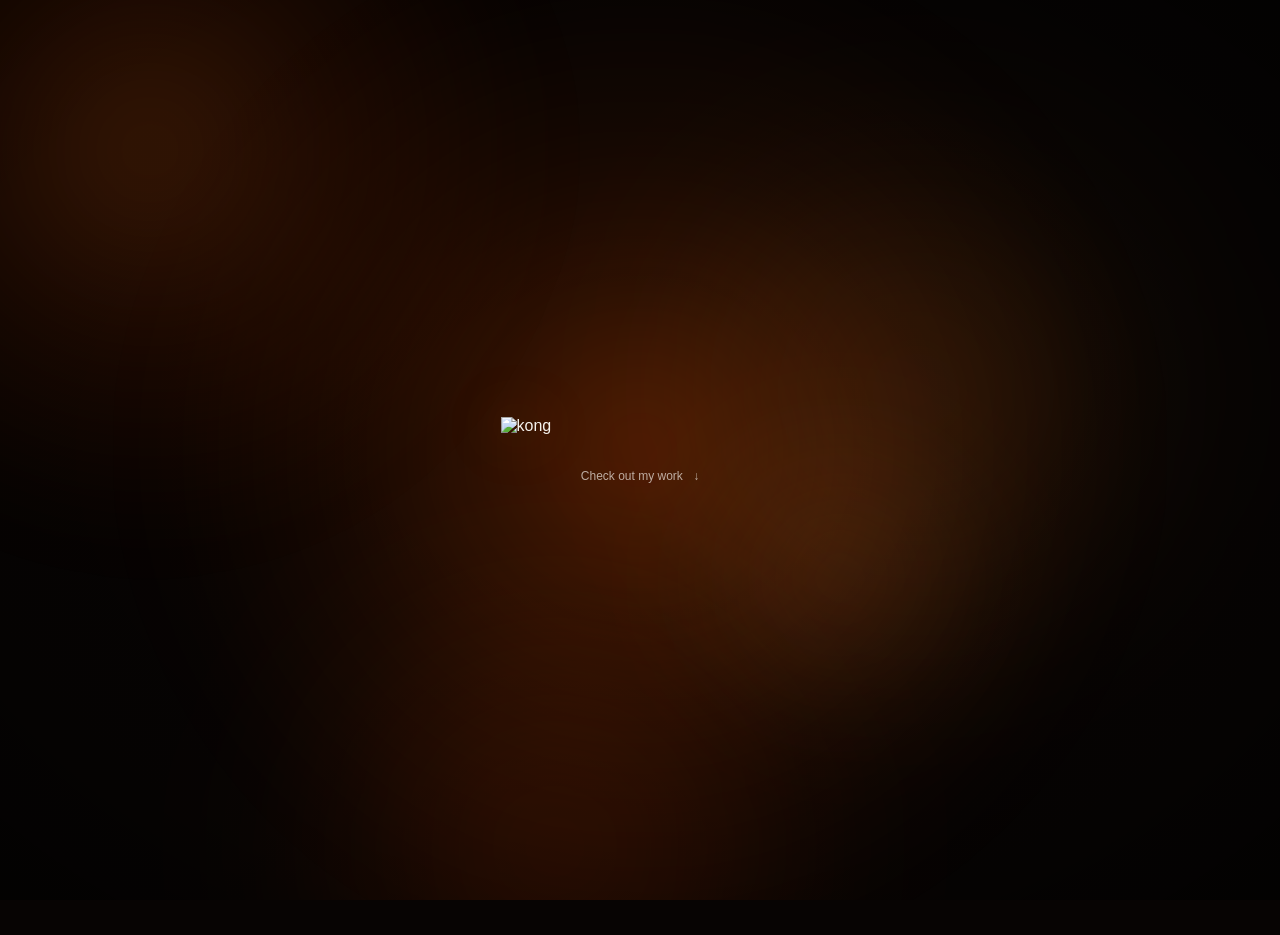
==== commit eecdbd94: "Update index.html" ====
--- a/index.html
+++ b/index.html
@@ -23,7 +23,7 @@
     <link
         rel="icon"
         type="image/png"
-        href="https://cdn.discordapp.com/avatars/1429216999585615922/fa9f017aaaa3e55722eac94970084251.png?size=4096"
+        href="https://cdn.discordapp.com/attachments/1429276215302295655/1543965846354001940/RGB_K.png?ex=6a96c9bf&is=6a95783f&hm=868a814ad439549f79f318872b5d13fc45add7c76a42852ab756019809c5ea37&"
     >
 
     <link
--- a/style.css
+++ b/style.css
@@ -1,21 +1,27 @@
-/* =========================================================
-   kong portfolio
-   ========================================================= */
-
+@font-face {
+    font-family: "Futura Extra Bold";
+    src: url("./fonts/FuturaExtraBoldNEW.woff2") format("woff2");
+    font-weight: 800;
+    font-style: normal;
+    font-display: swap;
+}
 
 :root {
 
     --black:
-        #080604;
+        #070403;
 
     --panel:
-        #110c08;
+        #100a07;
 
     --orange:
-        #ff6500;
+        #ff5a00;
 
     --orange-light:
         #ff8a24;
+
+    --orange-bright:
+        #ffb15a;
 
     --white:
         #f5f1ec;
@@ -42,7 +48,6 @@
         Arial,
         Helvetica,
         sans-serif;
-
 }
 
 
@@ -51,7 +56,6 @@
    ========================================================= */
 
 * {
-
     box-sizing:
         border-box;
 
@@ -60,11 +64,16 @@
 
     padding:
         0;
-
-}
-
-
-html {
+}
+
+
+html,
+body {
+    width:
+        100%;
+
+    min-height:
+        100%;
 
     background:
         var(--black);
@@ -72,29 +81,17 @@
     color:
         var(--white);
 
-    scroll-behavior:
-        smooth;
-
-}
-
-
-body {
-
-    min-height:
-        100vh;
-
-    background:
-        var(--black);
-
-    color:
-        var(--white);
-
     font-family:
         var(--body);
 
     overflow-x:
         hidden;
-
+}
+
+
+button {
+    font-family:
+        inherit;
 }
 
 
@@ -113,41 +110,40 @@
     z-index:
         0;
 
+    overflow:
+        hidden;
+
     pointer-events:
         none;
 
-    overflow:
-        hidden;
-
     background:
-        var(--black);
-
+        #070403;
 }
 
 
 /*
-   NO GRAIN HERE.
-
-   The old SVG noise layer was removed completely.
+    Large central orange atmosphere.
 */
 
-
-.background-glow {
+.background::before {
+
+    content:
+        "";
 
     position:
         absolute;
 
     width:
-        750px;
+        1000px;
 
     height:
-        750px;
+        1000px;
 
     left:
         50%;
 
     top:
-        45%;
+        50%;
 
     transform:
         translate(
@@ -160,35 +156,288 @@
             circle,
             rgba(
                 255,
-                101,
+                84,
                 0,
-                0.14
+                0.30
             ) 0%,
+
             rgba(
                 255,
-                101,
+                84,
                 0,
-                0.05
-            ) 30%,
+                0.16
+            ) 22%,
+
+            rgba(
+                255,
+                84,
+                0,
+                0.07
+            ) 43%,
+
+            transparent 72%
+        );
+
+    filter:
+        blur(
+            35px
+        );
+
+    animation:
+        centralPulse
+        9s
+        ease-in-out
+        infinite;
+}
+
+
+/*
+    Soft orange light toward the upper-left.
+*/
+
+.background::after {
+
+    content:
+        "";
+
+    position:
+        absolute;
+
+    width:
+        800px;
+
+    height:
+        800px;
+
+    left:
+        -250px;
+
+    top:
+        -250px;
+
+    background:
+        radial-gradient(
+            circle,
+            rgba(
+                255,
+                105,
+                15,
+                0.20
+            ) 0%,
+
+            rgba(
+                255,
+                75,
+                0,
+                0.08
+            ) 35%,
+
             transparent 70%
         );
 
     filter:
-        blur(45px);
+        blur(
+            45px
+        );
 
     animation:
-        glowMove
-        16s
+        cornerGlow
+        14s
         ease-in-out
         infinite
         alternate;
-
-}
-
-
-@keyframes glowMove {
-
-    from {
+}
+
+
+.background-glow {
+
+    position:
+        absolute;
+
+    border-radius:
+        50%;
+
+    pointer-events:
+        none;
+
+    mix-blend-mode:
+        screen;
+
+}
+
+
+/*
+    Main moving glow.
+*/
+
+.glow-one {
+
+    width:
+        650px;
+
+    height:
+        650px;
+
+    left:
+        18%;
+
+    top:
+        58%;
+
+    background:
+        radial-gradient(
+            circle,
+            rgba(
+                255,
+                70,
+                0,
+                0.20
+            ),
+            transparent 68%
+        );
+
+    filter:
+        blur(
+            70px
+        );
+
+    animation:
+        glowOne
+        15s
+        ease-in-out
+        infinite
+        alternate;
+}
+
+
+/*
+    Right side glow.
+*/
+
+.glow-two {
+
+    width:
+        600px;
+
+    height:
+        600px;
+
+    right:
+        5%;
+
+    top:
+        10%;
+
+    background:
+        radial-gradient(
+            circle,
+            rgba(
+                255,
+                126,
+                32,
+                0.17
+            ),
+            transparent 68%
+        );
+
+    filter:
+        blur(
+            80px
+        );
+
+    animation:
+        glowTwo
+        18s
+        ease-in-out
+        infinite
+        alternate;
+}
+
+
+/*
+    Small bright core.
+*/
+
+.glow-three {
+
+    width:
+        400px;
+
+    height:
+        400px;
+
+    left:
+        50%;
+
+    top:
+        42%;
+
+    background:
+        radial-gradient(
+            circle,
+            rgba(
+                255,
+                130,
+                40,
+                0.13
+            ),
+            transparent 65%
+        );
+
+    filter:
+        blur(
+            45px
+        );
+
+    animation:
+        glowThree
+        7s
+        ease-in-out
+        infinite
+        alternate;
+}
+
+
+/*
+    Keeps the edges dark without adding grain.
+*/
+
+.background-vignette {
+
+    position:
+        absolute;
+
+    inset:
+        0;
+
+    background:
+        radial-gradient(
+            ellipse at center,
+            transparent 20%,
+            rgba(
+                0,
+                0,
+                0,
+                0.28
+            ) 75%,
+            rgba(
+                0,
+                0,
+                0,
+                0.62
+            ) 100%
+        );
+
+}
+
+
+/* =========================================================
+   BACKGROUND ANIMATIONS
+   ========================================================= */
+
+@keyframes centralPulse {
+
+    0% {
 
         transform:
             translate(
@@ -196,12 +445,14 @@
                 -50%
             )
             scale(
-                0.95
+                0.88
             );
 
+        opacity:
+            0.65;
     }
 
-    to {
+    50% {
 
         transform:
             translate(
@@ -209,11 +460,163 @@
                 -50%
             )
             scale(
-                1.05
+                1.08
             );
 
+        opacity:
+            1;
     }
 
+    100% {
+
+        transform:
+            translate(
+                -50%,
+                -50%
+            )
+            scale(
+                0.94
+            );
+
+        opacity:
+            0.78;
+    }
+}
+
+
+@keyframes cornerGlow {
+
+    0% {
+
+        transform:
+            translate(
+                0,
+                0
+            )
+            scale(
+                0.9
+            );
+
+        opacity:
+            0.55;
+    }
+
+    100% {
+
+        transform:
+            translate(
+                180px,
+                130px
+            )
+            scale(
+                1.15
+            );
+
+        opacity:
+            1;
+    }
+}
+
+
+@keyframes glowOne {
+
+    0% {
+
+        transform:
+            translate(
+                -80px,
+                60px
+            )
+            scale(
+                0.8
+            );
+
+        opacity:
+            0.5;
+    }
+
+    100% {
+
+        transform:
+            translate(
+                130px,
+                -100px
+            )
+            scale(
+                1.2
+            );
+
+        opacity:
+            0.9;
+    }
+}
+
+
+@keyframes glowTwo {
+
+    0% {
+
+        transform:
+            translate(
+                80px,
+                -40px
+            )
+            scale(
+                0.8
+            );
+
+        opacity:
+            0.45;
+    }
+
+    100% {
+
+        transform:
+            translate(
+                -120px,
+                140px
+            )
+            scale(
+                1.15
+            );
+
+        opacity:
+            0.85;
+    }
+}
+
+
+@keyframes glowThree {
+
+    0% {
+
+        transform:
+            translate(
+                -40px,
+                30px
+            )
+            scale(
+                0.85
+            );
+
+        opacity:
+            0.4;
+    }
+
+    100% {
+
+        transform:
+            translate(
+                45px,
+                -35px
+            )
+            scale(
+                1.15
+            );
+
+        opacity:
+            0.9;
+    }
 }
 
 
@@ -249,7 +652,261 @@
 
     transition:
         opacity
-        0.7s ease,
+        0.65s
+        ease,
+
+        transform
+        0.65s
+        cubic-bezier(
+            .22,
+            1,
+            .36,
+            1
+        );
+}
+
+
+.home.hidden {
+
+    opacity:
+        0;
+
+    transform:
+        scale(
+            1.035
+        );
+
+    pointer-events:
+        none;
+}
+
+
+.home-content {
+
+    display:
+        flex;
+
+    flex-direction:
+        column;
+
+    align-items:
+        center;
+}
+
+
+/* =========================================================
+   LOGO
+   ========================================================= */
+
+.logo {
+
+    width:
+        min(
+            31vw,
+            31vh
+        );
+
+    max-width:
+        360px;
+
+    min-width:
+        170px;
+
+    height:
+        auto;
+
+    display:
+        block;
+
+    user-select:
+        none;
+
+    -webkit-user-drag:
+        none;
+
+    filter:
+        drop-shadow(
+            0 0 28px
+            rgba(
+                255,
+                90,
+                0,
+                0.35
+            )
+        );
+
+    animation:
+        logoFloat
+        6s
+        ease-in-out
+        infinite;
+
+    transition:
+        transform
+        0.4s
+        ease,
+
+        filter
+        0.4s
+        ease;
+}
+
+
+.logo:hover {
+
+    transform:
+        scale(
+            1.035
+        );
+
+    filter:
+        drop-shadow(
+            0 0 42px
+            rgba(
+                255,
+                95,
+                0,
+                0.55
+            )
+        );
+}
+
+
+@keyframes logoFloat {
+
+    0%,
+    100% {
+
+        transform:
+            translateY(
+                0
+            );
+    }
+
+    50% {
+
+        transform:
+            translateY(
+                -7px
+            );
+    }
+}
+
+
+/* =========================================================
+   WORK BUTTON
+   ========================================================= */
+
+.work-button {
+
+    margin-top:
+        34px;
+
+    border:
+        none;
+
+    outline:
+        none;
+
+    background:
+        transparent;
+
+    color:
+        var(--white);
+
+    font-size:
+        12px;
+
+    cursor:
+        pointer;
+
+    opacity:
+        0.68;
+
+    transition:
+        opacity
+        0.25s
+        ease,
+
+        transform
+        0.25s
+        ease;
+}
+
+
+.work-button:hover {
+
+    opacity:
+        1;
+
+    transform:
+        translateY(
+            2px
+        );
+}
+
+
+.work-arrow {
+
+    display:
+        inline-block;
+
+    margin-left:
+        7px;
+
+    transition:
+        transform
+        0.25s
+        ease;
+}
+
+
+.work-button:hover
+.work-arrow {
+
+    transform:
+        translateY(
+            4px
+        );
+}
+
+
+/* =========================================================
+   WORK
+   ========================================================= */
+
+.work {
+
+    position:
+        relative;
+
+    z-index:
+        3;
+
+    width:
+        100%;
+
+    min-height:
+        100vh;
+
+    padding:
+        28px 50px 70px;
+
+    opacity:
+        0;
+
+    transform:
+        translateY(
+            35px
+        );
+
+    pointer-events:
+        none;
+
+    transition:
+        opacity
+        0.7s
+        ease,
 
         transform
         0.7s
@@ -259,269 +916,6 @@
             .36,
             1
         );
-
-}
-
-
-.home.hidden {
-
-    opacity:
-        0;
-
-    transform:
-        scale(
-            1.03
-        );
-
-    pointer-events:
-        none;
-
-}
-
-
-.home-content {
-
-    display:
-        flex;
-
-    flex-direction:
-        column;
-
-    align-items:
-        center;
-
-}
-
-
-/* =========================================================
-   LOGO
-   ========================================================= */
-
-.logo {
-
-    width:
-        min(
-            36vw,
-            36vh
-        );
-
-    max-width:
-        420px;
-
-    min-width:
-        180px;
-
-    height:
-        auto;
-
-    display:
-        block;
-
-    user-select:
-        none;
-
-    -webkit-user-drag:
-        none;
-
-    filter:
-        drop-shadow(
-            0 0 28px
-            rgba(
-                255,
-                101,
-                0,
-                0.28
-            )
-        );
-
-    animation:
-        logoFloat
-        6s
-        ease-in-out
-        infinite;
-
-    transition:
-        transform
-        0.4s ease,
-
-        filter
-        0.4s ease;
-
-}
-
-
-.logo:hover {
-
-    transform:
-        scale(
-            1.035
-        );
-
-    filter:
-        drop-shadow(
-            0 0 40px
-            rgba(
-                255,
-                101,
-                0,
-                0.45
-            )
-        );
-
-}
-
-
-@keyframes logoFloat {
-
-    0%,
-    100% {
-
-        transform:
-            translateY(
-                0
-            );
-
-    }
-
-    50% {
-
-        transform:
-            translateY(
-                -7px
-            );
-
-    }
-
-}
-
-
-/* =========================================================
-   WORK BUTTON
-   ========================================================= */
-
-.work-button {
-
-    margin-top:
-        34px;
-
-    border:
-        none;
-
-    outline:
-        none;
-
-    background:
-        transparent;
-
-    color:
-        var(--white);
-
-    font-family:
-        var(--body);
-
-    font-size:
-        12px;
-
-    cursor:
-        pointer;
-
-    opacity:
-        0.65;
-
-    transition:
-        opacity
-        0.25s ease,
-
-        transform
-        0.25s ease;
-
-}
-
-
-.work-button:hover {
-
-    opacity:
-        1;
-
-    transform:
-        translateY(
-            2px
-        );
-
-}
-
-
-.work-arrow {
-
-    display:
-        inline-block;
-
-    margin-left:
-        7px;
-
-    transition:
-        transform
-        0.25s ease;
-
-}
-
-
-.work-button:hover
-.work-arrow {
-
-    transform:
-        translateY(
-            4px
-        );
-
-}
-
-
-/* =========================================================
-   WORK
-   ========================================================= */
-
-.work {
-
-    position:
-        relative;
-
-    z-index:
-        3;
-
-    width:
-        100%;
-
-    min-height:
-        100vh;
-
-    padding:
-        28px 50px 70px;
-
-    opacity:
-        0;
-
-    transform:
-        translateY(
-            35px
-        );
-
-    pointer-events:
-        none;
-
-    transition:
-        opacity
-        0.75s ease,
-
-        transform
-        0.75s
-        cubic-bezier(
-            .22,
-            1,
-            .36,
-            1
-        );
-
 }
 
 
@@ -537,12 +931,11 @@
 
     pointer-events:
         auto;
-
-}
-
-
-/* =========================================================
-   TOP
+}
+
+
+/* =========================================================
+   WORK HEADER
    ========================================================= */
 
 .work-top {
@@ -564,7 +957,6 @@
 
     justify-content:
         space-between;
-
 }
 
 
@@ -588,9 +980,6 @@
     color:
         var(--gray);
 
-    font-family:
-        var(--body);
-
     font-size:
         11px;
 
@@ -599,8 +988,8 @@
 
     transition:
         color
-        0.25s ease;
-
+        0.25s
+        ease;
 }
 
 
@@ -608,7 +997,6 @@
 
     color:
         var(--white);
-
 }
 
 
@@ -616,8 +1004,8 @@
 
     transition:
         transform
-        0.25s ease;
-
+        0.25s
+        ease;
 }
 
 
@@ -628,7 +1016,6 @@
         translateX(
             -4px
         );
-
 }
 
 
@@ -642,7 +1029,6 @@
 
     letter-spacing:
         -1px;
-
 }
 
 
@@ -677,7 +1063,6 @@
     border-bottom:
         1px solid
         var(--line);
-
 }
 
 
@@ -713,11 +1098,12 @@
 
     transition:
         color
-        0.25s ease,
+        0.25s
+        ease,
 
         background
-        0.25s ease;
-
+        0.25s
+        ease;
 }
 
 
@@ -725,7 +1111,6 @@
 
     border-right:
         none;
-
 }
 
 
@@ -769,7 +1154,6 @@
             .36,
             1
         );
-
 }
 
 
@@ -781,11 +1165,10 @@
     background:
         rgba(
             255,
-            101,
+            90,
             0,
             0.035
         );
-
 }
 
 
@@ -797,11 +1180,10 @@
     background:
         rgba(
             255,
-            101,
+            90,
             0,
             0.07
         );
-
 }
 
 
@@ -811,7 +1193,6 @@
         scaleX(
             1
         );
-
 }
 
 
@@ -831,7 +1212,6 @@
 
     letter-spacing:
         1px;
-
 }
 
 
@@ -839,7 +1219,6 @@
 
     font-size:
         11px;
-
 }
 
 
@@ -857,7 +1236,6 @@
 
     margin:
         0 auto;
-
 }
 
 
@@ -868,7 +1246,7 @@
 
     grid-template-columns:
         repeat(
-            2,
+            3,
             minmax(
                 0,
                 1fr
@@ -876,14 +1254,9 @@
         );
 
     gap:
-        55px 30px;
-
-}
-
-
-/* =========================================================
-   PROJECT
-   ========================================================= */
+        30px 24px;
+}
+
 
 .project {
 
@@ -908,7 +1281,6 @@
             1
         )
         forwards;
-
 }
 
 
@@ -923,14 +1295,12 @@
             translateY(
                 0
             );
-
     }
-
-}
-
-
-/* =========================================================
-   MEDIA
+}
+
+
+/* =========================================================
+   PROJECT MEDIA
    ========================================================= */
 
 .project-media {
@@ -942,7 +1312,7 @@
         100%;
 
     aspect-ratio:
-        16 / 10;
+        16 / 9;
 
     overflow:
         hidden;
@@ -970,11 +1340,12 @@
         ),
 
         border-color
-        0.45s ease,
+        0.45s
+        ease,
 
         box-shadow
-        0.45s ease;
-
+        0.45s
+        ease;
 }
 
 
@@ -998,11 +1369,10 @@
         0 18px 55px
         rgba(
             255,
-            101,
+            90,
             0,
-            0.10
-        );
-
+            0.12
+        );
 }
 
 
@@ -1029,7 +1399,6 @@
             .36,
             1
         );
-
 }
 
 
@@ -1040,13 +1409,8 @@
         scale(
             1.04
         );
-
-}
-
-
-/* =========================================================
-   VIDEO
-   ========================================================= */
+}
+
 
 .project-media video {
 
@@ -1064,7 +1428,6 @@
 
     background:
         #000;
-
 }
 
 
@@ -1097,13 +1460,12 @@
             circle at 50% 35%,
             rgba(
                 255,
-                101,
+                90,
                 0,
-                0.17
+                0.20
             ),
             transparent 62%
         );
-
 }
 
 
@@ -1126,7 +1488,6 @@
 
     opacity:
         0.4;
-
 }
 
 
@@ -1134,7 +1495,6 @@
 
     width:
         100%;
-
 }
 
 
@@ -1158,7 +1518,6 @@
 
     background:
         #111;
-
 }
 
 
@@ -1172,7 +1531,6 @@
 
     border:
         none;
-
 }
 
 
@@ -1202,9 +1560,9 @@
             circle,
             rgba(
                 255,
-                101,
+                90,
                 0,
-                0.12
+                0.14
             ),
             transparent 65%
         );
@@ -1220,12 +1578,11 @@
 
     opacity:
         0.35;
-
-}
-
-
-/* =========================================================
-   OVERLAY
+}
+
+
+/* =========================================================
+   PROJECT OVERLAY
    ========================================================= */
 
 .project-overlay {
@@ -1262,11 +1619,11 @@
 
     transition:
         opacity
-        0.3s ease;
+        0.3s
+        ease;
 
     pointer-events:
         none;
-
 }
 
 
@@ -1275,7 +1632,6 @@
 
     opacity:
         1;
-
 }
 
 
@@ -1308,19 +1664,17 @@
 
     font-size:
         8px;
-
-}
-
-
-/* =========================================================
-   INFO
+}
+
+
+/* =========================================================
+   PROJECT INFO
    ========================================================= */
 
 .project-info {
 
     padding:
         15px 2px 0;
-
 }
 
 
@@ -1337,7 +1691,6 @@
 
     margin-bottom:
         8px;
-
 }
 
 
@@ -1354,7 +1707,6 @@
 
     letter-spacing:
         -1px;
-
 }
 
 
@@ -1374,7 +1726,6 @@
 
     line-height:
         1.6;
-
 }
 
 
@@ -1400,8 +1751,8 @@
 
     transition:
         opacity
-        0.2s ease;
-
+        0.2s
+        ease;
 }
 
 
@@ -1409,7 +1760,6 @@
 
     opacity:
         1;
-
 }
 
 
@@ -1433,7 +1783,6 @@
 
     gap:
         22px;
-
 }
 
 
@@ -1472,17 +1821,20 @@
 
     transition:
         border-color
-        0.25s ease,
+        0.25s
+        ease,
 
         background
-        0.25s ease,
+        0.25s
+        ease,
 
         color
-        0.25s ease,
+        0.25s
+        ease,
 
         transform
-        0.25s ease;
-
+        0.25s
+        ease;
 }
 
 
@@ -1496,7 +1848,7 @@
     background:
         rgba(
             255,
-            101,
+            90,
             0,
             0.10
         );
@@ -1508,7 +1860,6 @@
         translateY(
             -2px
         );
-
 }
 
 
@@ -1519,7 +1870,6 @@
 
     cursor:
         default;
-
 }
 
 
@@ -1539,12 +1889,11 @@
 
     letter-spacing:
         1px;
-
-}
-
-
-/* =========================================================
-   LOADING / EMPTY
+}
+
+
+/* =========================================================
+   EMPTY / LOADING / ERROR
    ========================================================= */
 
 .loading,
@@ -1570,7 +1919,6 @@
 
     font-size:
         11px;
-
 }
 
 
@@ -1586,7 +1934,7 @@
         1px solid
         rgba(
             255,
-            101,
+            90,
             0,
             0.25
         );
@@ -1594,7 +1942,7 @@
     background:
         rgba(
             255,
-            101,
+            90,
             0,
             0.035
         );
@@ -1604,7 +1952,6 @@
 
     font-size:
         11px;
-
 }
 
 
@@ -1612,55 +1959,6 @@
 
     color:
         var(--orange-light);
-
-}
-
-
-/* =========================================================
-   FOOTER
-   ========================================================= */
-
-.footer {
-
-    width:
-        min(
-            1250px,
-            100%
-        );
-
-    margin:
-        120px auto 0;
-
-    padding-top:
-        25px;
-
-    border-top:
-        1px solid
-        var(--line);
-
-    display:
-        flex;
-
-    justify-content:
-        space-between;
-
-    color:
-        var(--gray);
-
-    font-size:
-        9px;
-
-}
-
-
-.footer span:first-child {
-
-    color:
-        var(--white);
-
-    font-family:
-        var(--display);
-
 }
 
 
@@ -1676,18 +1974,16 @@
 
         padding:
             24px 20px 50px;
-
     }
 
 
     .logo {
 
         width:
-            52vw;
+            48vw;
 
         min-width:
             150px;
-
     }
 
 
@@ -1704,7 +2000,6 @@
 
         margin-bottom:
             55px;
-
     }
 
 
@@ -1713,17 +2008,13 @@
         border-bottom:
             1px solid
             var(--line);
-
     }
 
 
-    .tab:nth-child(
-        2
-    ) {
+    .tab:nth-child(2) {
 
         border-right:
             none;
-
     }
 
 
@@ -1734,7 +2025,6 @@
 
         gap:
             50px;
-
     }
 
 
@@ -1742,23 +2032,10 @@
 
         margin-top:
             55px;
-
     }
 
-
-    .footer {
-
-        margin-top:
-            80px;
-
-    }
-
-}
-
-
-/* =========================================================
-   SMALL MOBILE
-   ========================================================= */
+}
+
 
 @media (
     max-width: 480px
@@ -1768,7 +2045,6 @@
 
         font-size:
             10px;
-
     }
 
 
@@ -1776,7 +2052,476 @@
 
         font-size:
             23px;
-
     }
 
 }
+    
+/* =========================================================
+   VIEWPORT LOCK
+   Prevent the landing page from creating document scroll
+   ========================================================= */
+
+html {
+    width: 100%;
+    height: 100%;
+    overflow: hidden;
+}
+
+body {
+    width: 100%;
+    height: 100%;
+    min-height: 0;
+    overflow: hidden;
+}
+
+.home {
+    width: 100%;
+    height: 100vh;
+    min-height: 0;
+    overflow: hidden;
+}
+
+/* =========================================================
+   ADDITION — PAGE-SPECIFIC SCROLLING
+   ========================================================= */
+
+html,
+body {
+    width: 100%;
+    min-height: 100%;
+    overflow-x: hidden;
+    overflow-y: auto;
+}
+
+.home {
+    position: fixed;
+
+    top: 0;
+    left: 0;
+
+    width: 100vw;
+    height: 100vh;
+
+    min-height: 0;
+
+    overflow: hidden;
+}
+
+.work {
+    position: relative;
+
+    width: 100%;
+    min-height: 100vh;
+    height: auto;
+
+    overflow-x: hidden;
+    overflow-y: visible;
+}
+/* =========================================================
+   ADDITION — MOVE WORK CONTENT UP
+   ========================================================= */
+
+.work .tabs {
+    transform: translateY(-35px);
+}
+
+.work .projects {
+    transform: translateY(-35px);
+}
+
+.work .pagination {
+    transform: translateY(-35px);
+}
+
+/* =========================================================
+   ADDITION — SIDE PAGINATION
+   ========================================================= */
+
+/* Keep the pagination container across the screen */
+#pagination {
+    position: fixed;
+
+    left: 0;
+    right: 0;
+
+    top: 0;
+
+    width: 100%;
+    height: 100%;
+
+    padding: 0;
+
+    pointer-events: none;
+
+    display: block;
+
+    z-index: 20;
+}
+
+
+/* =========================================================
+   PAGE NUMBER
+   ========================================================= */
+
+#pageIndicator {
+    position: absolute;
+
+    /*
+       Places 01 / 02 above the middle
+       video in the first row.
+    */
+
+    top: 128px;
+
+    left: 50%;
+
+    transform:
+        translateX(-50%);
+
+    min-width: auto;
+
+    font-size: 10px;
+
+    letter-spacing: 0.12em;
+
+    pointer-events: none;
+}
+
+
+/* =========================================================
+   LEFT ARROW
+   ========================================================= */
+
+#previousPage {
+    position: absolute;
+
+    left: 25px;
+
+    top: 50%;
+
+    transform:
+        translateY(-50%);
+
+    pointer-events: auto;
+}
+
+
+/* =========================================================
+   RIGHT ARROW
+   ========================================================= */
+
+#nextPage {
+    position: absolute;
+
+    right: 25px;
+
+    top: 50%;
+
+    transform:
+        translateY(-50%);
+
+    pointer-events: auto;
+}
+
+
+/* =========================================================
+   ARROW HOVER
+   ========================================================= */
+
+#previousPage:hover:not(:disabled) {
+    transform:
+        translateY(-50%)
+        translateX(-3px);
+}
+
+#nextPage:hover:not(:disabled) {
+    transform:
+        translateY(-50%)
+        translateX(3px);
+}
+
+
+/* =========================================================
+   KEEP PAGINATION FROM AFFECTING THE GRID
+   ========================================================= */
+
+#pagination {
+    margin: 0 !important;
+}
+
+
+/* =========================================================
+   MOBILE
+   ========================================================= */
+
+@media (max-width: 700px) {
+
+    #previousPage {
+        left: 10px;
+    }
+
+    #nextPage {
+        right: 10px;
+    }
+
+    #pageIndicator {
+        top: 105px;
+    }
+
+}
+
+.soundcloud-card {
+    overflow: hidden;
+    padding: 0;
+}
+
+.soundcloud-card iframe {
+    display: block;
+    width: 100%;
+    height: 166px;
+    border: 0;
+}
+
+/* =========================================================
+   SOUNDCLOUD — FILL PROJECT CARD
+   ========================================================= */
+
+.soundcloud-card {
+    width: 100%;
+    height: 100%;
+    min-height: 0;
+
+    overflow: hidden;
+}
+
+.soundcloud-card iframe {
+    display: block;
+
+    width: 100%;
+    height: 100%;
+
+    min-height: 0;
+
+    border: 0;
+}
+
+/* =========================================================
+   SOUNDCLOUD — CENTER PLAYER IN CARD
+   ========================================================= */
+
+.soundcloud-card {
+    position: relative;
+
+    width: 100%;
+    height: 100%;
+
+    display: flex;
+
+    align-items: center;
+    justify-content: center;
+
+    overflow: hidden;
+
+    background:
+        rgba(0, 0, 0, 0.12);
+}
+
+.soundcloud-card iframe {
+    display: block;
+
+    width: 100%;
+
+    /*
+       Keep SoundCloud at its natural player height.
+       This prevents the UI from being stretched.
+    */
+
+    height: 166px;
+
+    flex-shrink: 0;
+
+    border: 0;
+}
+
+/* =========================================================
+   SOUNDCLOUD — ARTWORK PLAYER
+   ========================================================= */
+
+.soundcloud-card {
+    position: relative;
+
+    width: 100%;
+    height: 100%;
+
+    overflow: hidden;
+
+    background: #111;
+}
+
+.soundcloud-card iframe {
+    position: absolute;
+
+    top: 50%;
+    left: 50%;
+
+    width: 100%;
+    height: 450px;
+
+    transform:
+        translate(-50%, -50%);
+
+    border: 0;
+
+    display: block;
+}
+
+/* =========================================================
+   SOUNDCLOUD — FIT ARTWORK PLAYER TO CARD
+   ========================================================= */
+
+.soundcloud-card {
+    position: relative;
+    width: 100%;
+    height: 100%;
+    min-height: 0;
+
+    overflow: hidden;
+
+    padding: 0;
+    margin: 0;
+}
+
+.soundcloud-card iframe {
+    position: absolute;
+
+    inset: 0;
+
+    width: 100%;
+    height: 100%;
+
+    min-height: 0;
+
+    margin: 0;
+    padding: 0;
+
+    border: 0;
+
+    display: block;
+
+    transform: none;
+}
+
+/* =========================================================
+   SOUNDCLOUD — VISUAL PLAYER CARD
+   ========================================================= */
+
+.project.soundcloud-card {
+    position: relative;
+    overflow: hidden;
+}
+
+.project.soundcloud-card .project-media {
+    position: relative;
+    width: 100%;
+    height: 100%;
+    overflow: hidden;
+}
+
+.project.soundcloud-card iframe {
+    position: absolute;
+
+    top: 50%;
+    left: 50%;
+
+    width: 100%;
+    height: 100%;
+
+    transform: translate(-50%, -50%);
+
+    border: 0;
+}
+
+/* =========================================================
+   SOUNDCLOUD VISUAL PLAYER
+   ========================================================= */
+
+.soundcloud-card {
+    position: relative;
+    width: 100%;
+    aspect-ratio: 1 / 1;
+
+    overflow: hidden;
+    padding: 0;
+    margin: 0;
+
+    background: #111;
+}
+
+.soundcloud-card iframe {
+    position: absolute;
+
+    top: 0;
+    left: 0;
+
+    width: 100%;
+    height: 100%;
+
+    border: 0;
+    margin: 0;
+    padding: 0;
+
+    display: block;
+}
+
+/* =========================================================
+   SOUNDCLOUD — NATURAL VISUAL PLAYER SIZE
+   ========================================================= */
+
+.soundcloud-card.project-media {
+    width: 100%;
+    height: auto;
+
+    aspect-ratio: 1 / 1;
+
+    overflow: hidden;
+
+    padding: 0;
+    margin: 0;
+}
+
+.soundcloud-card iframe {
+    display: block;
+
+    width: 100%;
+    height: 100%;
+
+    border: 0;
+
+    margin: 0;
+    padding: 0;
+}
+
+/* =========================================================
+   SOUNDCLOUD — THINNER PLAYER
+   ========================================================= */
+
+.soundcloud-card.project-media {
+    width: 100%;
+    aspect-ratio: 16 / 5;
+
+    overflow: hidden;
+
+    padding: 0;
+    margin: 0;
+}
+
+.soundcloud-card iframe {
+    display: block;
+
+    width: 100%;
+    height: 100%;
+
+    border: 0;
+    margin: 0;
+    padding: 0;
+}
